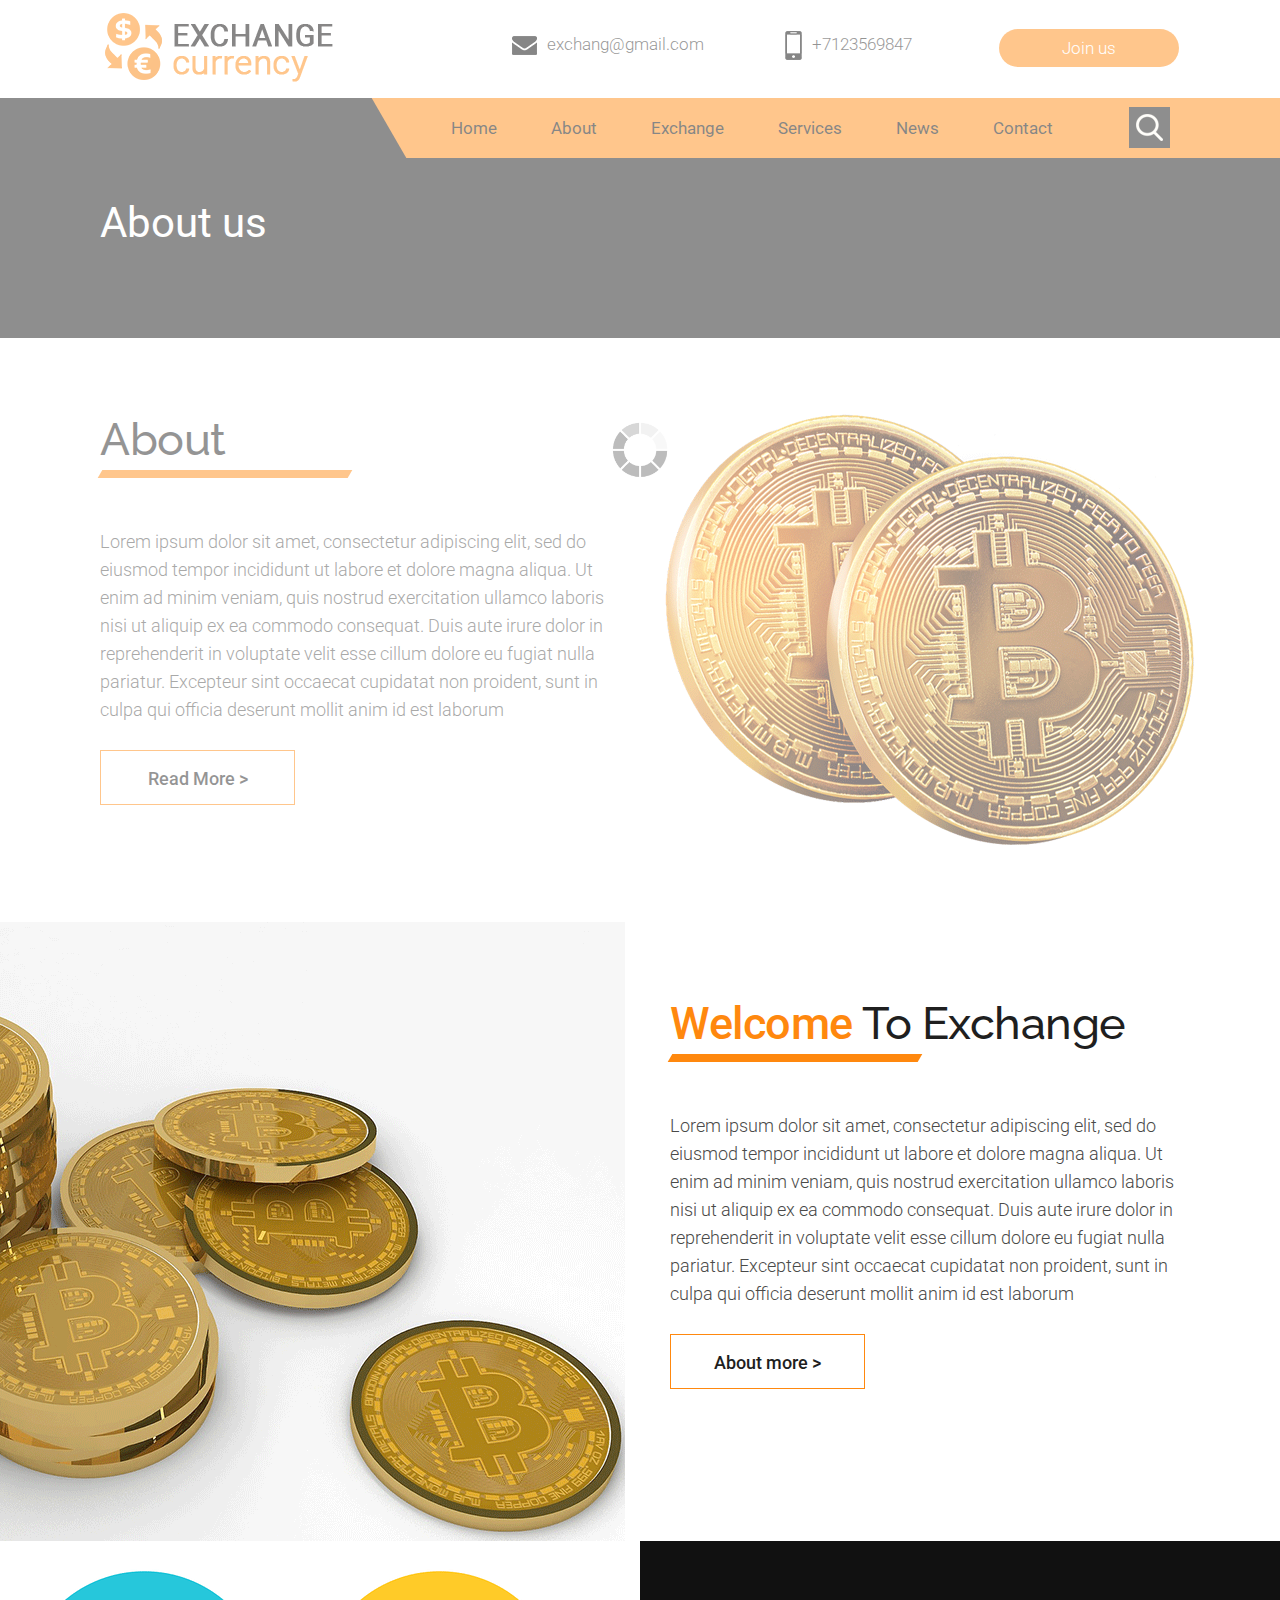
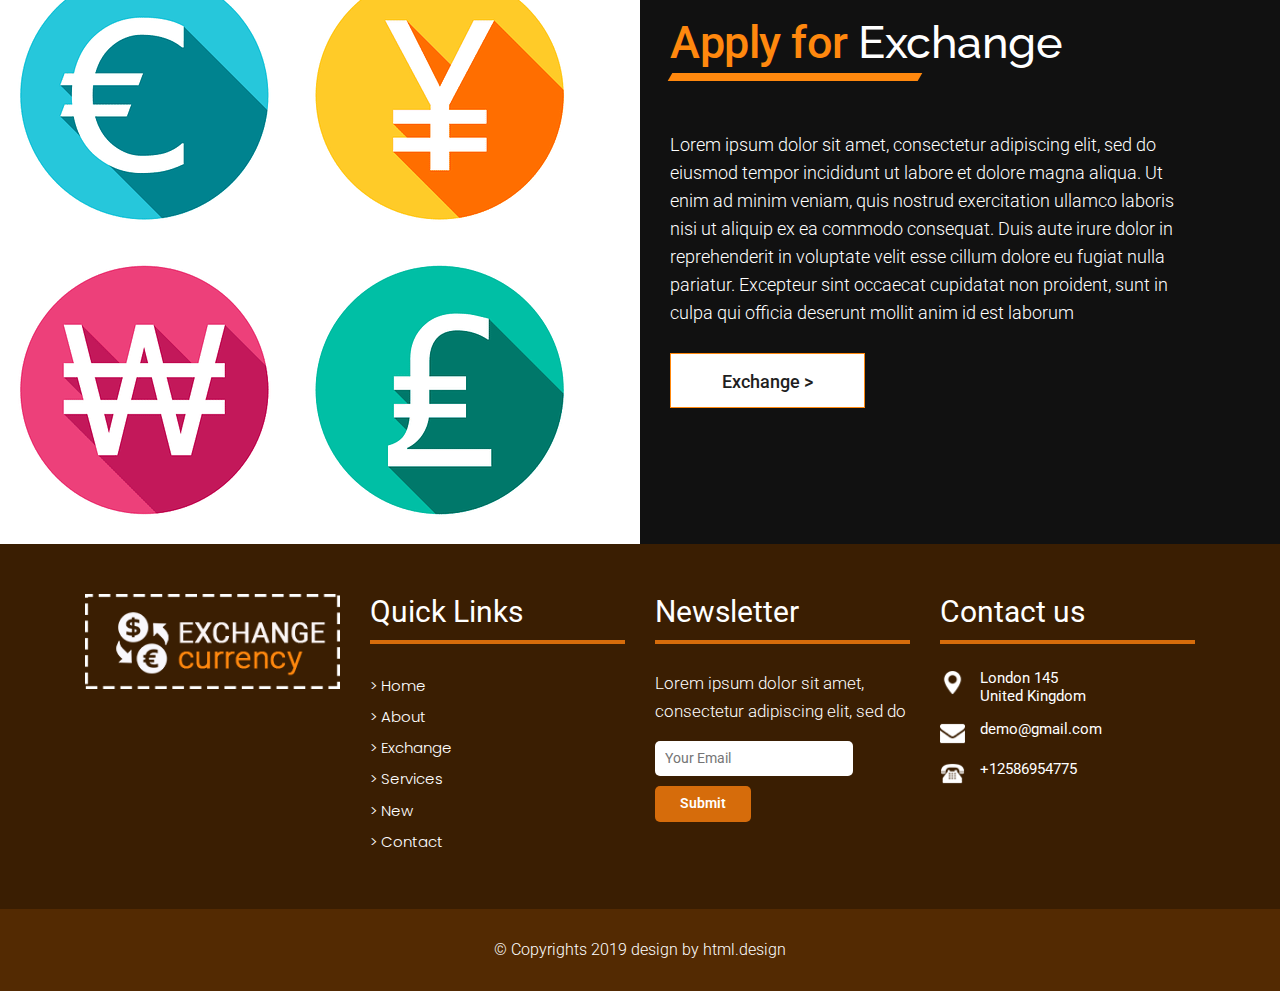
==== about.html @ 16741e68 "init" ====
<!DOCTYPE html>
<html lang="en">
<!-- Basic -->

<head>
    <meta charset="utf-8">
    <meta http-equiv="X-UA-Compatible" content="IE=edge">

    <!-- Mobile Metas -->
    <meta name="viewport" content="width=device-width, minimum-scale=1.0, maximum-scale=1.0, user-scalable=no">

    <!-- Site Metas -->
    <title>Exchange Currency - Responsive HTML5 Template</title>
    <meta name="keywords" content="">
    <meta name="description" content="">
    <meta name="author" content="">

    <!-- Site Icons -->
    <link rel="shortcut icon" href="#" type="image/x-icon" />
    <link rel="apple-touch-icon" href="#" />

    <!-- Bootstrap CSS -->
    <link rel="stylesheet" href="css/bootstrap.min.css" />
    <!-- Pogo Slider CSS -->
    <link rel="stylesheet" href="css/pogo-slider.min.css" />
    <!-- Site CSS -->
    <link rel="stylesheet" href="css/style.css" />
    <!-- Responsive CSS -->
    <link rel="stylesheet" href="css/responsive.css" />
    <!-- Custom CSS -->
    <link rel="stylesheet" href="css/custom.css" />

    <!--[if lt IE 9]>
      <script src="https://oss.maxcdn.com/libs/html5shiv/3.7.0/html5shiv.js"></script>
      <script src="https://oss.maxcdn.com/libs/respond.js/1.4.2/respond.min.js"></script>
    <![endif]-->

</head>

<body id="inner_page" data-spy="scroll" data-target="#navbar-wd" data-offset="98">

    <!-- LOADER -->
    <div id="preloader">
        <div class="loader">
            <img src="images/loader.gif" alt="#" />
        </div>
    </div>
    <!-- end loader -->
    <!-- END LOADER -->

    <!-- Start header -->
    <header class="top-header">
        <div class="header_top">
            
            <div class="container">
                <div class="row">
                    <div class="logo_section">
                        <a class="navbar-brand" href="index.html"><img src="images/logo.png" alt="image"></a>
                    </div>
                    <div class="site_information">
                        <ul>
                            <li><a href="mailto:exchang@gmail.com"><img src="images/mail_icon.png" alt="#" />exchang@gmail.com</a></li>
                            <li><a href="tel:exchang@gmail.com"><img src="images/phone_icon.png" alt="#" />+7123569847</a></li>
                            <li><a class="join_bt" href="#">Join us</a></li>
                        </ul>
                    </div>
                </div>
            </div>
        
        </div>
        <div class="header_bottom">
          <div class="container">
            <div class="col-sm-12">
                <div class="menu_orange_section" style="background: #ff880e;">
                   <nav class="navbar header-nav navbar-expand-lg"> 
                     <div class="menu_section">
                        <button class="navbar-toggler" type="button" data-toggle="collapse" data-target="#navbar-wd" aria-controls="navbar-wd" aria-expanded="false" aria-label="Toggle navigation">
                    <span></span>
                    <span></span>
                    <span></span>
                </button>
                <div class="collapse navbar-collapse justify-content-end" id="navbar-wd">
                    <ul class="navbar-nav">
                        <li><a class="nav-link" href="index.html">Home</a></li>
                        <li><a class="nav-link" href="about.html">About</a></li>
                        <li><a class="nav-link" href="exchange.html">Exchange</a></li>
                        <li><a class="nav-link" href="services.html">Services</a></li>
                        <li><a class="nav-link" href="new.html">News</a></li>
                        <li><a class="nav-link" href="contact.html">Contact</a></li>
                    </ul>
                </div>
                     </div>
                 </nav>
                 <div class="search-box">
                    <input type="text" class="search-txt" placeholder="Search">
                    <a class="search-btn">
                        <img src="images/search_icon.png" alt="#" />
                    </a>
                </div> 
                </div>
            </div>
          </div>
        </div>
        
    </header>
    <!-- End header -->

    <!-- Start Banner -->
    <div class="section inner_page_banner">
        <div class="container">
            <div class="row">
                <div class="col-md-12">
                    <div class="banner_title">
                        <h3>About us</h3>
                    </div>
                </div>
            </div>
        </div>
    </div>
    <!-- End Banner -->
    
    <!-- section -->
    <div class="section layout_padding about_bg">
        <div class="container">
            <div class="row">
                <div class="col-md-6">
                    <div class="full paddding_left_15">
                        <div class="heading_main text_align_left">
                           <h2>About</h2>    
                        </div>
                    </div>
                    <div class="full paddding_left_15">
                        <p>Lorem ipsum dolor sit amet, consectetur adipiscing elit, sed do eiusmod tempor incididunt ut labore et dolore magna aliqua. Ut enim ad minim veniam, quis nostrud exercitation ullamco laboris nisi ut aliquip ex ea commodo consequat. Duis aute irure dolor in reprehenderit in voluptate velit esse cillum dolore eu fugiat nulla pariatur. Excepteur sint occaecat cupidatat non proident, sunt in culpa qui officia deserunt mollit anim id est laborum</p>
                    </div>
                    <div class="full paddding_left_15">
                        <a class="main_bt" href="#">Read More ></a>
                    </div>
                </div>
                <div class="col-md-6">
                    <div class="full text_align_right_img">
                        <img src="images/img3.png" alt="#" />
                    </div>
                </div>
            </div>
        </div>
    </div>
    <!-- end section -->

    <!-- section -->
    <div class="section">
        <div class="container">
            <div class="row">
                <div class="col-md-6">
                    <div class="full text_align_right_img">
                        <img src="images/img1.png" alt="#" />
                    </div>
                </div>
                <div class="col-md-6 layout_padding">
                    <div class="full paddding_left_15">
                        <div class="heading_main text_align_left">
						   <h2><span class="theme_color">Welcome</span> To Exchange</h2>	
                        </div>
                    </div>
                    <div class="full paddding_left_15">
                        <p>Lorem ipsum dolor sit amet, consectetur adipiscing elit, sed do eiusmod tempor incididunt ut labore et dolore magna aliqua. Ut enim ad minim veniam, quis nostrud exercitation ullamco laboris nisi ut aliquip ex ea commodo consequat. Duis aute irure dolor in reprehenderit in voluptate velit esse cillum dolore eu fugiat nulla pariatur. Excepteur sint occaecat cupidatat non proident, sunt in culpa qui officia deserunt mollit anim id est laborum</p>
                    </div>
                    <div class="full paddding_left_15">
                        <a class="main_bt" href="#">About more ></a>
                    </div>
                </div>
            </div>
        </div>
    </div>
	<!-- end section -->
   
    <!-- section -->
    <div class="section white_fonts" style="background: #111;">
        <div class="container">
            <div class="row">
                <div class="col-md-6" style="background: #fff;">
                    <div class="full text_align_right_img">
                        <img src="images/img2.png" alt="#" />
                    </div>
                </div>
                <div class="col-md-6 layout_padding">
                    <div class="full paddding_left_15">
                        <div class="heading_main text_align_left">
                           <h2><span class="theme_color">Apply for</span> Exchange</h2>    
                        </div>
                    </div>
                    <div class="full paddding_left_15">
                        <p>Lorem ipsum dolor sit amet, consectetur adipiscing elit, sed do eiusmod tempor incididunt ut labore et dolore magna aliqua. Ut enim ad minim veniam, quis nostrud exercitation ullamco laboris nisi ut aliquip ex ea commodo consequat. Duis aute irure dolor in reprehenderit in voluptate velit esse cillum dolore eu fugiat nulla pariatur. Excepteur sint occaecat cupidatat non proident, sunt in culpa qui officia deserunt mollit anim id est laborum</p>
                    </div>
                    <div class="full paddding_left_15">
                        <a class="main_bt" href="#">Exchange ></a>
                    </div>
                </div>
            </div>
        </div>
    </div>
    <!-- end section -->
    <!-- Start Footer -->
    <footer class="footer-box">
        <div class="container">
            <div class="row">
               <div class="col-md-12 white_fonts">
                    <div class="row">
                        <div class="col-sm-6 col-md-6 col-lg-3">
                            <div class="full">
                                <img class="img-responsive" src="images/footer_logo.png" alt="#" />
                            </div>
                        </div>
                        <div class="col-sm-6 col-md-6 col-lg-3">
                            <div class="full">
                                <h3>Quick Links</h3>
                            </div>
                            <div class="full">
                                <ul class="menu_footer">
                                    <li><a href="home.html">> Home</a></li>
                                    <li><a href="about.html">> About</a></li>
                                    <li><a href="exchange.html">> Exchange</a></li>
                                    <li><a href="services.html">> Services</a></li>
                                    <li><a href="new.html">> New</a></li>
                                    <li><a href="contact.html">> Contact</a></li>
                                </ul>
                            </div>
                        </div>
                        <div class="col-sm-6 col-md-6 col-lg-3">
                            <div class="full">
                                <div class="footer_blog full white_fonts">
                             <h3>Newsletter</h3>
                             <p>Lorem ipsum dolor sit amet, consectetur adipiscing elit, sed do</p>
                             <div class="newsletter_form">
                                <form action="index.html">
                                   <input type="email" placeholder="Your Email" name="#" required="">
                                   <button>Submit</button>
                                </form>
                             </div>
                         </div>
                            </div>
                        </div>
                        <div class="col-sm-6 col-md-6 col-lg-3">
                            <div class="full">
                                <div class="footer_blog full white_fonts">
                             <h3>Contact us</h3>
                             <ul class="full">
                               <li><img src="images/i5.png"><span>London 145<br>United Kingdom</span></li>
                               <li><img src="images/i6.png"><span>demo@gmail.com</span></li>
                               <li><img src="images/i7.png"><span>+12586954775</span></li>
                             </ul>
                         </div>
                            </div>
                        </div>
					</div>
                </div>
			 </div>
        </div>
    </footer>
    <!-- End Footer -->

    <div class="footer_bottom">
        <div class="container">
            <div class="row">
                <div class="col-12">
                    <p class="crp">© Copyrights 2019 design by html.design</p>
                </div>
            </div>
        </div>
    </div>

    <a href="#" id="scroll-to-top" class="hvr-radial-out"><i class="fa fa-angle-up"></i></a>

    <!-- ALL JS FILES -->
    <script src="js/jquery.min.js"></script>
	<script src="js/popper.min.js"></script>
    <script src="js/bootstrap.min.js"></script>
    <!-- ALL PLUGINS -->
    <script src="js/jquery.magnific-popup.min.js"></script>
    <script src="js/jquery.pogo-slider.min.js"></script>
    <script src="js/slider-index.js"></script>
    <script src="js/smoothscroll.js"></script>
    <script src="js/form-validator.min.js"></script>
    <script src="js/contact-form-script.js"></script>
    <script src="js/isotope.min.js"></script>
    <script src="js/images-loded.min.js"></script>
    <script src="js/custom.js"></script>
	
</body>

</html>
---- css/pogo-slider.min.css ----
.pogoSlider-dir-btn:focus,
.pogoSlider-nav-btn:focus {
	outline: 0
}

.pogoSlider {
	width: 100%;
	height: 0;
	padding-bottom: 50% !important;
	position: relative;
	overflow: hidden
}

#column-left .pogoSlider,
#column-right .pogoSlider,
#content .pogoSlider {
	margin-bottom: 20px
}

.pogoSlider--banner .pogoSlider-slide {
	ms-filter: "progid:DXImageTransform.Microsoft.Alpha(Opacity=100)";
	filter: alpha(opacity=100);
	opacity: 1
}

.pogoSlider-slide {
	width: 100%;
	height: 100%;
	position: absolute;
	background-size: cover;
	-ms-filter: "progid:DXImageTransform.Microsoft.Alpha(Opacity=0)";
	filter: alpha(opacity=0);
	opacity: 0;
	-webkit-perspective: 1300px;
	perspective: 1300px;
	overflow: hidden
}

.pogoSlider-loading {
	position: absolute;
	top: 0;
	left: 0;
	width: 100%;
	height: 100%;
	background: #eaeaea;
	z-index: 11
}

.pogoSlider-loading-icon {
	position: absolute;
	top: 50%;
	margin-top: -18px;
	left: 50%;
	margin-left: -18px;
	width: 36px;
	height: 36px;
	background-image: url([data-uri])
}

.pogoSlider-slide-element {
	-webkit-animation-fill-mode: both;
	animation-fill-mode: both
}

.m-pogoSlider .pogoSlider-slide-element {
	position: absolute;
	margin: 0;
	box-sizing: border-box
}

.pogoSlider-progressBar {
	position: absolute;
	width: 100%;
	height: 5px;
	top: 0;
	left: 0;
	background: #fff;
	-ms-filter: "progid:DXImageTransform.Microsoft.Alpha(Opacity=20)";
	filter: alpha(opacity=20);
	background: rgba(255, 255, 255, .2);
	z-index: 6
}

.pogoSlider-progressBar-duration {
	position: absolute;
	height: 100%;
	left: 0;
	width: 0;
	background: #fff;
	-ms-filter: "progid:DXImageTransform.Microsoft.Alpha(Opacity=40)";
	filter: alpha(opacity=40);
	background: rgba(255, 255, 255, .4)
}

.pogoSlider-dir-btn {
	position: absolute;
	z-index: 10;
	background: 0 0;
	width: 20px;
	height: 20px;
	border-color: #eaeaea;
	border-color: rgba(255, 255, 255, .7);
	border-style: solid;
	-webkit-transform: rotate(45deg);
	-ms-transform: rotate(45deg);
	transform: rotate(45deg);
	cursor: pointer
}

.pogoSlider-dir-btn:hover {
	border-color: #fff
}

.pogoSlider--dirBottomLeft .pogoSlider-dir-btn--prev,
.pogoSlider--dirBottomRight .pogoSlider-dir-btn--prev,
.pogoSlider--dirCenterHorizontal .pogoSlider-dir-btn--prev,
.pogoSlider--dirTopLeft .pogoSlider-dir-btn--prev,
.pogoSlider--dirTopRight .pogoSlider-dir-btn--prev {
	border-width: 0 0 3px 3px
}

.pogoSlider--dirBottomLeft .pogoSlider-dir-btn--next,
.pogoSlider--dirBottomRight .pogoSlider-dir-btn--next,
.pogoSlider--dirCenterHorizontal .pogoSlider-dir-btn--next,
.pogoSlider--dirTopLeft .pogoSlider-dir-btn--next,
.pogoSlider--dirTopRight .pogoSlider-dir-btn--next {
	border-width: 3px 3px 0 0
}

.pogoSlider--dirCenterVertical .pogoSlider-dir-btn--next {
	border-width: 3px 0 0 3px
}

.pogoSlider--dirCenterVertical .pogoSlider-dir-btn--prev {
	border-width: 0 3px 3px 0
}

.pogoSlider--dirCenterVertical .pogoSlider-dir-btn--next,
.pogoSlider--dirTopLeft .pogoSlider-dir-btn,
.pogoSlider--dirTopRight .pogoSlider-dir-btn {
	top: 14px
}

.pogoSlider--dirBottomLeft .pogoSlider-dir-btn--prev,
.pogoSlider--dirCenterHorizontal .pogoSlider-dir-btn--prev,
.pogoSlider--dirTopLeft .pogoSlider-dir-btn--prev {
	left: 14px
}

.pogoSlider--dirBottomLeft .pogoSlider-dir-btn--next,
.pogoSlider--dirTopLeft .pogoSlider-dir-btn--next {
	left: 50px
}

.pogoSlider--dirBottomRight .pogoSlider-dir-btn--prev,
.pogoSlider--dirTopRight .pogoSlider-dir-btn--prev {
	right: 50px
}

.pogoSlider--dirBottomRight .pogoSlider-dir-btn--next,
.pogoSlider--dirCenterHorizontal .pogoSlider-dir-btn--next,
.pogoSlider--dirTopRight .pogoSlider-dir-btn--next {
	right: 14px
}

.pogoSlider--dirBottomLeft .pogoSlider-dir-btn,
.pogoSlider--dirBottomRight .pogoSlider-dir-btn,
.pogoSlider--dirCenterVertical .pogoSlider-dir-btn--prev {
	bottom: 14px
}

.pogoSlider--dirCenterVertical .pogoSlider-dir-btn {
	left: 50%;
	margin-left: -10px
}

.pogoSlider--dirCenterHorizontal .pogoSlider-dir-btn {
	top: 50%;
	margin-top: -10px
}

.pogoSlider-nav {
	position: absolute;
	padding: 0;
	margin: 0;
	z-index: 10
}

.pogoSlider--navBottom .pogoSlider-nav,
.pogoSlider--navTop .pogoSlider-nav {
	left: 50%;
	-webkit-transform: translateX(-50%);
	-ms-transform: translateX(-50%);
	transform: translateX(-50%)
}

.pogoSlider--navTop .pogoSlider-nav {
	top: 10px
}

.pogoSlider--navBottom .pogoSlider-nav {
	bottom: 10px
}

.pogoSlider--navBottom .pogoSlider-nav li,
.pogoSlider--navTop .pogoSlider-nav li {
	display: inline;
	margin: 0 6px
}

.pogoSlider--navLeft .pogoSlider-nav,
.pogoSlider--navRight .pogoSlider-nav {
	top: 50%;
	-webkit-transform: translateY(-50%);
	-ms-transform: translateY(-50%);
	transform: translateY(-50%)
}

.pogoSlider--navLeft .pogoSlider-nav {
	left: 10px
}

.pogoSlider--navRight .pogoSlider-nav {
	right: 10px
}

.pogoSlider--navLeft .pogoSlider-nav li,
.pogoSlider--navRight .pogoSlider-nav li {
	display: block;
	margin: 6px 0
}

.pogoSlider-nav-btn {
	background: #ccc;
	background: rgba(255, 255, 255, .5);
	border: none;
	border-radius: 10px;
	width: 40px;
	height: 10px;
	box-shadow: 0 1px 1px rgba(0, 0, 0, .1);
	cursor: pointer
}

.pogoSlider-nav-btn--selected {
	background: #fff;
	box-shadow: 0 1px 1px rgba(0, 0, 0, .3)
}

.pogoSlider-slide-slice {
	overflow: hidden;
	position: absolute;
	background-size: cover
}

.pogoSlider-slide-slice-inner {
	position: absolute;
	overflow: hidden
}

.pogoSlider-animation-slideDownIn {
	-webkit-animation-name: slideDownIn;
	animation-name: slideDownIn
}

@-webkit-keyframes slideDownIn {
	0% {
		-webkit-transform: translateY(-50px);
		transform: translateY(-50px);
		opacity: 0
	}
	100% {
		-webkit-transform: translateY(0);
		transform: translateY(0);
		opacity: 1
	}
}

@keyframes slideDownIn {
	0% {
		-webkit-transform: translateY(-50px);
		transform: translateY(-50px);
		opacity: 0
	}
	100% {
		-webkit-transform: translateY(0);
		transform: translateY(0);
		opacity: 1
	}
}

.pogoSlider-animation-slideDownOut {
	-webkit-animation-name: slideDownOut;
	animation-name: slideDownOut
}

@-webkit-keyframes slideDownOut {
	0% {
		-webkit-transform: translateY(0);
		transform: translateY(0);
		opacity: 1
	}
	100% {
		-webkit-transform: translateY(50px);
		transform: translateY(50px);
		opacity: 0
	}
}

@keyframes slideDownOut {
	0% {
		-webkit-transform: translateY(0);
		transform: translateY(0);
		opacity: 1
	}
	100% {
		-webkit-transform: translateY(50px);
		transform: translateY(50px);
		opacity: 0
	}
}

.pogoSlider-animation-slideUpIn {
	-webkit-animation-name: slideUpIn;
	animation-name: slideUpIn
}

@-webkit-keyframes slideUpIn {
	0% {
		-webkit-transform: translateY(50px);
		transform: translateY(50px);
		opacity: 0
	}
	100% {
		-webkit-transform: translateY(0);
		transform: translateY(0);
		opacity: 1
	}
}

@keyframes slideUpIn {
	0% {
		-webkit-transform: translateY(50px);
		transform: translateY(50px);
		opacity: 0
	}
	100% {
		-webkit-transform: translateY(0);
		transform: translateY(0);
		opacity: 1
	}
}

.pogoSlider-animation-slideUpOut {
	-webkit-animation-name: slideUpOut;
	animation-name: slideUpOut
}

@-webkit-keyframes slideUpOut {
	0% {
		-webkit-transform: translateY(0);
		transform: translateY(0);
		opacity: 1
	}
	100% {
		-webkit-transform: translateY(50px);
		transform: translateY(50px);
		opacity: 0
	}
}

@keyframes slideUpOut {
	0% {
		-webkit-transform: translateY(0);
		transform: translateY(0);
		opacity: 1
	}
	100% {
		-webkit-transform: translateY(50px);
		transform: translateY(50px);
		opacity: 0
	}
}

.pogoSlider-animation-slideRightIn {
	-webkit-animation-name: slideRightIn;
	animation-name: slideRightIn
}

.pogoSlider-animation-slideRightOut {
	-webkit-animation-name: slideRightOut;
	animation-name: slideRightOut
}

@-webkit-keyframes slideRightIn {
	0% {
		-webkit-transform: translateX(-50px);
		transform: translateX(-50px);
		opacity: 0
	}
	100% {
		-webkit-transform: translateX(0);
		transform: translateX(0);
		opacity: 1
	}
}

@keyframes slideRightIn {
	0% {
		-webkit-transform: translateX(-50px);
		transform: translateX(-50px);
		opacity: 0
	}
	100% {
		-webkit-transform: translateX(0);
		transform: translateX(0);
		opacity: 1
	}
}

@-webkit-keyframes slideRightOut {
	0% {
		-webkit-transform: translateX(0);
		transform: translateX(0);
		opacity: 1
	}
	100% {
		-webkit-transform: translateX(50px);
		transform: translateX(50px);
		opacity: 0
	}
}

@keyframes slideRightOut {
	0% {
		-webkit-transform: translateX(0);
		transform: translateX(0);
		opacity: 1
	}
	100% {
		-webkit-transform: translateX(50px);
		transform: translateX(50px);
		opacity: 0
	}
}

.pogoSlider-animation-slideLeftIn {
	-webkit-animation-name: slideLeftIn;
	animation-name: slideLeftIn
}

.pogoSlider-animation-slideLeftOut {
	-webkit-animation-name: slideLeftOut;
	animation-name: slideLeftOut
}

@-webkit-keyframes slideLeftIn {
	0% {
		-webkit-transform: translateX(50px);
		transform: translateX(50px);
		opacity: 0
	}
	100% {
		-webkit-transform: translateX(0);
		transform: translateX(0);
		opacity: 1
	}
}

@keyframes slideLeftIn {
	0% {
		-webkit-transform: translateX(50px);
		transform: translateX(50px);
		opacity: 0
	}
	100% {
		-webkit-transform: translateX(0);
		transform: translateX(0);
		opacity: 1
	}
}

@-webkit-keyframes slideLeftOut {
	0% {
		-webkit-transform: translateX(0);
		transform: translateX(0);
		opacity: 1
	}
	100% {
		-webkit-transform: translateX(-50px);
		transform: translateX(-50px);
		opacity: 0
	}
}

@keyframes slideLeftOut {
	0% {
		-webkit-transform: translateX(0);
		transform: translateX(0);
		opacity: 1
	}
	100% {
		-webkit-transform: translateX(-50px);
		transform: translateX(-50px);
		opacity: 0
	}
}

.pogoSlider-animation-expandIn {
	-webkit-animation-name: expandIn;
	animation-name: expandIn
}

.pogoSlider-animation-expandOut {
	-webkit-animation-name: expandOut;
	animation-name: expandOut
}

@-webkit-keyframes expandIn {
	0% {
		-webkit-transform: scale(.7);
		transform: scale(.7);
		opacity: 0
	}
	100% {
		-webkit-transform: scale(1);
		transform: scale(1);
		opacity: 1
	}
}

@keyframes expandIn {
	0% {
		-webkit-transform: scale(.7);
		transform: scale(.7);
		opacity: 0
	}
	100% {
		-webkit-transform: scale(1);
		transform: scale(1);
		opacity: 1
	}
}

@-webkit-keyframes expandOut {
	0% {
		-webkit-transform: scale(1);
		transform: scale(1);
		opacity: 1
	}
	100% {
		-webkit-transform: scale(1.5);
		transform: scale(1.5);
		opacity: 0
	}
}

@keyframes expandOut {
	0% {
		-webkit-transform: scale(1);
		transform: scale(1);
		opacity: 1
	}
	100% {
		-webkit-transform: scale(1.5);
		transform: scale(1.5);
		opacity: 0
	}
}

.pogoSlider-animation-contractIn {
	-webkit-animation-name: contractIn;
	animation-name: contractIn
}

.pogoSlider-animation-contractOut {
	-webkit-animation-name: contractOut;
	animation-name: contractOut
}

@-webkit-keyframes contractIn {
	0% {
		-webkit-transform: scale(2);
		transform: scale(2);
		opacity: 0
	}
	100% {
		-webkit-transform: scale(1);
		transform: scale(1);
		opacity: 1
	}
}

@keyframes contractIn {
	0% {
		-webkit-transform: scale(2);
		transform: scale(2);
		opacity: 0
	}
	100% {
		-webkit-transform: scale(1);
		transform: scale(1);
		opacity: 1
	}
}

@-webkit-keyframes contractOut {
	0% {
		-webkit-transform: scale(1);
		transform: scale(1);
		opacity: 1
	}
	100% {
		-webkit-transform: scale(.5);
		transform: scale(.5);
		opacity: 0
	}
}

@keyframes contractOut {
	0% {
		-webkit-transform: scale(1);
		transform: scale(1);
		opacity: 1
	}
	100% {
		-webkit-transform: scale(.5);
		transform: scale(.5);
		opacity: 0
	}
}

.pogoSlider-animation-spinIn {
	-webkit-animation-name: spinIn;
	animation-name: spinIn
}

.pogoSlider-animation-spinOut {
	-webkit-animation-name: spinOut;
	animation-name: spinOut
}

@-webkit-keyframes spinIn {
	0% {
		-webkit-backface-visibility: hidden;
		backface-visibility: hidden;
		-webkit-transform: scale(0)rotate(720deg);
		transform: scale(0)rotate(720deg)
	}
	100% {
		-webkit-backface-visibility: hidden;
		backface-visibility: hidden;
		-webkit-transform: scale(1)rotate(0);
		transform: scale(1)rotate(0)
	}
}

@keyframes spinIn {
	0% {
		-webkit-backface-visibility: hidden;
		backface-visibility: hidden;
		-webkit-transform: scale(0)rotate(720deg);
		transform: scale(0)rotate(720deg)
	}
	100% {
		-webkit-backface-visibility: hidden;
		backface-visibility: hidden;
		-webkit-transform: scale(1)rotate(0);
		transform: scale(1)rotate(0)
	}
}

@-webkit-keyframes spinOut {
	0% {
		-webkit-backface-visibility: hidden;
		backface-visibility: hidden;
		-webkit-transform: scale(1)rotate(0);
		transform: scale(1)rotate(0)
	}
	100% {
		-webkit-backface-visibility: hidden;
		backface-visibility: hidden;
		-webkit-transform: scale(0)rotate(720deg);
		transform: scale(0)rotate(720deg)
	}
}

@keyframes spinOut {
	0% {
		-webkit-backface-visibility: hidden;
		backface-visibility: hidden;
		-webkit-transform: scale(1)rotate(0);
		transform: scale(1)rotate(0)
	}
	100% {
		-webkit-backface-visibility: hidden;
		backface-visibility: hidden;
		-webkit-transform: scale(0)rotate(720deg);
		transform: scale(0)rotate(720deg)
	}
}

.pogoSlider-animation-sideFallIn {
	-webkit-transform-style: preserve-3d;
	transform-style: preserve-3d;
	-webkit-animation-name: sideFallIn;
	animation-name: sideFallIn
}

.pogoSlider-animation-sideFallOut {
	-webkit-transform-style: preserve-3d;
	transform-style: preserve-3d;
	-webkit-animation-name: sideFallOut;
	animation-name: sideFallOut
}

@-webkit-keyframes sideFallIn {
	0% {
		-webkit-transform: translate(30%)translateZ(600px)rotate(10deg);
		transform: translate(30%)translateZ(600px)rotate(10deg);
		opacity: 0
	}
	100% {
		-webkit-transform: translate(0)translateZ(0)rotate(0);
		transform: translate(0)translateZ(0)rotate(0);
		opacity: 1
	}
}

@keyframes sideFallIn {
	0% {
		-webkit-transform: translate(30%)translateZ(600px)rotate(10deg);
		transform: translate(30%)translateZ(600px)rotate(10deg);
		opacity: 0
	}
	100% {
		-webkit-transform: translate(0)translateZ(0)rotate(0);
		transform: translate(0)translateZ(0)rotate(0);
		opacity: 1
	}
}

@-webkit-keyframes sideFallOut {
	0% {
		-webkit-transform: translate(0)translateZ(0)rotate(0);
		transform: translate(0)translateZ(0)rotate(0);
		opacity: 1
	}
	100% {
		-webkit-transform: translate(30%)translateZ(600px)rotate(10deg);
		transform: translate(30%)translateZ(600px)rotate(10deg);
		opacity: 0
	}
}

@keyframes sideFallOut {
	0% {
		-webkit-transform: translate(0)translateZ(0)rotate(0);
		transform: translate(0)translateZ(0)rotate(0);
		opacity: 1
	}
	100% {
		-webkit-transform: translate(30%)translateZ(600px)rotate(10deg);
		transform: translate(30%)translateZ(600px)rotate(10deg);
		opacity: 0
	}
}

.pogoSlider-animation-horizontal3DFlipIn {
	-webkit-transform-style: preserve-3d;
	transform-style: preserve-3d;
	-webkit-animation-name: horizontal3DFlipIn;
	animation-name: horizontal3DFlipIn
}

.pogoSlider-animation-horizontal3DFlipOut {
	-webkit-transform-style: preserve-3d;
	transform-style: preserve-3d;
	-webkit-animation-name: horizontal3DFlipOut;
	animation-name: horizontal3DFlipOut
}

@-webkit-keyframes horizontal3DFlipIn {
	0% {
		-webkit-transform: rotateY(-70deg);
		transform: rotateY(-70deg);
		opacity: 0
	}
	100% {
		-webkit-transform: rotateY(0);
		transform: rotateY(0);
		opacity: 1
	}
}

@keyframes horizontal3DFlipIn {
	0% {
		-webkit-transform: rotateY(-70deg);
		transform: rotateY(-70deg);
		opacity: 0
	}
	100% {
		-webkit-transform: rotateY(0);
		transform: rotateY(0);
		opacity: 1
	}
}

@-webkit-keyframes horizontal3DFlipOut {
	0% {
		-webkit-transform: rotateY(0);
		transform: rotateY(0);
		opacity: 1
	}
	100% {
		-webkit-transform: rotateY(-70deg);
		transform: rotateY(-70deg);
		opacity: 0
	}
}

@keyframes horizontal3DFlipOut {
	0% {
		-webkit-transform: rotateY(0);
		transform: rotateY(0);
		opacity: 1
	}
	100% {
		-webkit-transform: rotateY(-70deg);
		transform: rotateY(-70deg);
		opacity: 0
	}
}

.pogoSlider-animation-vertical3DFlipIn {
	-webkit-transform-style: preserve-3d;
	transform-style: preserve-3d;
	-webkit-animation-name: vertical3DFlipIn;
	animation-name: vertical3DFlipIn
}

.pogoSlider-animation-vertical3DFlipOut {
	-webkit-transform-style: preserve-3d;
	transform-style: preserve-3d;
	-webkit-animation-name: vertical3DFlipOut;
	animation-name: vertical3DFlipOut
}

@-webkit-keyframes vertical3DFlipIn {
	0% {
		-webkit-transform: rotateX(-70deg);
		transform: rotateX(-70deg);
		opacity: 0
	}
	100% {
		-webkit-transform: rotateX(0);
		transform: rotateX(0);
		opacity: 1
	}
}

@keyframes vertical3DFlipIn {
	0% {
		-webkit-transform: rotateX(-70deg);
		transform: rotateX(-70deg);
		opacity: 0
	}
	100% {
		-webkit-transform: rotateX(0);
		transform: rotateX(0);
		opacity: 1
	}
}

@-webkit-keyframes vertical3DFlipOut {
	0% {
		-webkit-transform: rotateX(0);
		transform: rotateX(0);
		opacity: 1
	}
	100% {
		-webkit-transform: rotateX(-70deg);
		transform: rotateX(-70deg);
		opacity: 0
	}
}

@keyframes vertical3DFlipOut {
	0% {
		-webkit-transform: rotateX(0);
		transform: rotateX(0);
		opacity: 1
	}
	100% {
		-webkit-transform: rotateX(-70deg);
		transform: rotateX(-70deg);
		opacity: 0
	}
}

.pogoSlider-animation-3DPivotIn {
	-webkit-transform-style: preserve-3d;
	transform-style: preserve-3d;
	-webkit-animation-name: pivotIn;
	animation-name: pivotIn
}

.pogoSlider-animation-3DPivotOut {
	-webkit-transform-style: preserve-3d;
	transform-style: preserve-3d;
	-webkit-animation-name: pivotOut;
	animation-name: pivotOut
}

@-webkit-keyframes pivotIn {
	0% {
		-webkit-transform: rotateX(-60deg);
		transform: rotateX(-60deg);
		-webkit-transform-origin: 50% 0;
		transform-origin: 50% 0;
		opacity: 0
	}
	100% {
		-webkit-transform: rotateX(0);
		transform: rotateX(0);
		-webkit-transform-origin: 0 0;
		transform-origin: 0 0;
		opacity: 1
	}
}

@keyframes pivotIn {
	0% {
		-webkit-transform: rotateX(-60deg);
		transform: rotateX(-60deg);
		-webkit-transform-origin: 50% 0;
		transform-origin: 50% 0;
		opacity: 0
	}
	100% {
		-webkit-transform: rotateX(0);
		transform: rotateX(0);
		-webkit-transform-origin: 0 0;
		transform-origin: 0 0;
		opacity: 1
	}
}

@-webkit-keyframes pivotOut {
	0% {
		-webkit-transform: rotateX(0);
		transform: rotateX(0);
		-webkit-transform-origin: 0 0;
		transform-origin: 0 0;
		opacity: 1
	}
	100% {
		-webkit-transform: rotateX(-60deg);
		transform: rotateX(-60deg);
		-webkit-transform-origin: 50% 0;
		transform-origin: 50% 0;
		opacity: 0
	}
}

@keyframes pivotOut {
	0% {
		-webkit-transform: rotateX(0);
		transform: rotateX(0);
		-webkit-transform-origin: 0 0;
		transform-origin: 0 0;
		opacity: 1
	}
	100% {
		-webkit-transform: rotateX(-60deg);
		transform: rotateX(-60deg);
		-webkit-transform-origin: 50% 0;
		transform-origin: 50% 0;
		opacity: 0
	}
}

.pogoSlider-animation-rollLeftIn {
	-webkit-animation-name: rollLeftIn;
	animation-name: rollLeftIn
}

.pogoSlider-animation-rollLeftOut {
	-webkit-animation-name: rollLeftOut;
	animation-name: rollLeftOut
}

@-webkit-keyframes rollLeftIn {
	0% {
		opacity: 0;
		-webkit-transform: translateX(100%)rotate(120deg);
		transform: translateX(100%)rotate(120deg)
	}
	100% {
		opacity: 1;
		-webkit-transform: translateX(0)rotate(0);
		transform: translateX(0)rotate(0)
	}
}

@keyframes rollLeftIn {
	0% {
		opacity: 0;
		-webkit-transform: translateX(100%)rotate(120deg);
		transform: translateX(100%)rotate(120deg)
	}
	100% {
		opacity: 1;
		-webkit-transform: translateX(0)rotate(0);
		transform: translateX(0)rotate(0)
	}
}

@-webkit-keyframes rollLeftOut {
	0% {
		opacity: 1;
		-webkit-transform: translateX(0)rotate(0);
		transform: translateX(0)rotate(0)
	}
	100% {
		opacity: 0;
		-webkit-transform: translateX(-100%)rotate(-120deg);
		transform: translateX(-100%)rotate(-120deg)
	}
}

@keyframes rollLeftOut {
	0% {
		opacity: 1;
		-webkit-transform: translateX(0)rotate(0);
		transform: translateX(0)rotate(0)
	}
	100% {
		opacity: 0;
		-webkit-transform: translateX(-100%)rotate(-120deg);
		transform: translateX(-100%)rotate(-120deg)
	}
}

.pogoSlider-animation-rollRightIn {
	-webkit-animation-name: rollRightIn;
	animation-name: rollRightIn
}

.pogoSlider-animation-rollRightOut {
	-webkit-animation-name: rollRightOut;
	animation-name: rollRightOut
}

@-webkit-keyframes rollRightIn {
	0% {
		opacity: 0;
		-webkit-transform: translateX(-100%)rotate(-120deg);
		transform: translateX(-100%)rotate(-120deg)
	}
	100% {
		opacity: 1;
		-webkit-transform: translateX(0)rotate(0);
		transform: translateX(0)rotate(0)
	}
}

@keyframes rollRightIn {
	0% {
		opacity: 0;
		-webkit-transform: translateX(-100%)rotate(-120deg);
		transform: translateX(-100%)rotate(-120deg)
	}
	100% {
		opacity: 1;
		-webkit-transform: translateX(0)rotate(0);
		transform: translateX(0)rotate(0)
	}
}

@-webkit-keyframes rollRightOut {
	0% {
		opacity: 1;
		-webkit-transform: translateX(0)rotate(0);
		transform: translateX(0)rotate(0)
	}
	100% {
		opacity: 0;
		-webkit-transform: translateX(100%)rotate(120deg);
		transform: translateX(100%)rotate(120deg)
	}
}

@keyframes rollRightOut {
	0% {
		opacity: 1;
		-webkit-transform: translateX(0)rotate(0);
		transform: translateX(0)rotate(0)
	}
	100% {
		opacity: 0;
		-webkit-transform: translateX(100%)rotate(120deg);
		transform: translateX(100%)rotate(120deg)
	}
}

.pogoSlider-animation-glideLeftIn {
	-webkit-animation-name: glideLeftIn;
	animation-name: glideLeftIn;
	-webkit-animation-timing-function: ease-out;
	animation-timing-function: ease-out
}

.pogoSlider-animation-glideLeftOut {
	-webkit-animation-name: glideLeftOut;
	animation-name: glideLeftOut;
	-webkit-animation-timing-function: ease-in;
	animation-timing-function: ease-in
}

@-webkit-keyframes glideLeftIn {
	0% {
		-webkit-transform: translateX(100%)skewX(-30deg);
		transform: translateX(100%)skewX(-30deg);
		opacity: 0
	}
	60% {
		-webkit-transform: translateX(-20%)skewX(30deg);
		transform: translateX(-20%)skewX(30deg);
		opacity: 1
	}
	80% {
		-webkit-transform: translateX(0)skewX(-15deg);
		transform: translateX(0)skewX(-15deg);
		opacity: 1
	}
	100% {
		-webkit-transform: translateX(0)skewX(0);
		transform: translateX(0)skewX(0);
		opacity: 1
	}
}

@keyframes glideLeftIn {
	0% {
		-webkit-transform: translateX(100%)skewX(-30deg);
		transform: translateX(100%)skewX(-30deg);
		opacity: 0
	}
	60% {
		-webkit-transform: translateX(-20%)skewX(30deg);
		transform: translateX(-20%)skewX(30deg);
		opacity: 1
	}
	80% {
		-webkit-transform: translateX(0)skewX(-15deg);
		transform: translateX(0)skewX(-15deg);
		opacity: 1
	}
	100% {
		-webkit-transform: translateX(0)skewX(0);
		transform: translateX(0)skewX(0);
		opacity: 1
	}
}

@-webkit-keyframes glideLeftOut {
	0% {
		-webkit-transform: translateX(0)skewX(0);
		transform: translateX(0)skewX(0);
		opacity: 1
	}
	100% {
		-webkit-transform: translateX(-100%)skewX(30deg);
		transform: translateX(-100%)skewX(30deg);
		opacity: 0
	}
}

@keyframes glideLeftOut {
	0% {
		-webkit-transform: translateX(0)skewX(0);
		transform: translateX(0)skewX(0);
		opacity: 1
	}
	100% {
		-webkit-transform: translateX(-100%)skewX(30deg);
		transform: translateX(-100%)skewX(30deg);
		opacity: 0
	}
}

.pogoSlider-animation-glideRightIn {
	-webkit-animation-name: glideRightIn;
	animation-name: glideRightIn;
	-webkit-animation-timing-function: ease-out;
	animation-timing-function: ease-out
}

.pogoSlider-animation-glideRightOut {
	-webkit-animation-name: glideRightOut;
	animation-name: glideRightOut;
	-webkit-animation-timing-function: ease-in;
	animation-timing-function: ease-in
}

@-webkit-keyframes glideRightIn {
	0% {
		-webkit-transform: translateX(-100%)skewX(30deg);
		transform: translateX(-100%)skewX(30deg);
		opacity: 0
	}
	60% {
		-webkit-transform: translateX(20%)skewX(-30deg);
		transform: translateX(20%)skewX(-30deg);
		opacity: 1
	}
	80% {
		-webkit-transform: translateX(0)skewX(15deg);
		transform: translateX(0)skewX(15deg);
		opacity: 1
	}
	100% {
		-webkit-transform: translateX(0)skewX(0);
		transform: translateX(0)skewX(0);
		opacity: 1
	}
}

@keyframes glideRightIn {
	0% {
		-webkit-transform: translateX(-100%)skewX(30deg);
		transform: translateX(-100%)skewX(30deg);
		opacity: 0
	}
	60% {
		-webkit-transform: translateX(20%)skewX(-30deg);
		transform: translateX(20%)skewX(-30deg);
		opacity: 1
	}
	80% {
		-webkit-transform: translateX(0)skewX(15deg);
		transform: translateX(0)skewX(15deg);
		opacity: 1
	}
	100% {
		-webkit-transform: translateX(0)skewX(0);
		transform: translateX(0)skewX(0);
		opacity: 1
	}
}

@-webkit-keyframes glideRightOut {
	0% {
		-webkit-transform: translateX(0)skewX(0);
		transform: translateX(0)skewX(0);
		opacity: 1
	}
	100% {
		-webkit-transform: translateX(100%)skewX(-30deg);
		transform: translateX(100%)skewX(-30deg);
		opacity: 0
	}
}

@keyframes glideRightOut {
	0% {
		-webkit-transform: translateX(0)skewX(0);
		transform: translateX(0)skewX(0);
		opacity: 1
	}
	100% {
		-webkit-transform: translateX(100%)skewX(-30deg);
		transform: translateX(100%)skewX(-30deg);
		opacity: 0
	}
}

.pogoSlider-animation-flipXIn {
	-webkit-backface-visibility: visible!important;
	backface-visibility: visible!important;
	-webkit-animation-name: flipXIn;
	animation-name: flipXIn
}

.pogoSlider-animation-flipXOut {
	-webkit-animation-name: flipXOut;
	animation-name: flipXOut;
	-webkit-backface-visibility: visible!important;
	backface-visibility: visible!important
}

@-webkit-keyframes flipXIn {
	0% {
		-webkit-transform: perspective(400px)rotateX(90deg);
		transform: perspective(400px)rotateX(90deg);
		opacity: 0
	}
	40% {
		-webkit-transform: perspective(400px)rotateX(-10deg);
		transform: perspective(400px)rotateX(-10deg)
	}
	70% {
		-webkit-transform: perspective(400px)rotateX(10deg);
		transform: perspective(400px)rotateX(10deg)
	}
	100% {
		-webkit-transform: perspective(400px)rotateX(0);
		transform: perspective(400px)rotateX(0);
		opacity: 1
	}
}

@keyframes flipXIn {
	0% {
		-webkit-transform: perspective(400px)rotateX(90deg);
		transform: perspective(400px)rotateX(90deg);
		opacity: 0
	}
	40% {
		-webkit-transform: perspective(400px)rotateX(-10deg);
		transform: perspective(400px)rotateX(-10deg)
	}
	70% {
		-webkit-transform: perspective(400px)rotateX(10deg);
		transform: perspective(400px)rotateX(10deg)
	}
	100% {
		-webkit-transform: perspective(400px)rotateX(0);
		transform: perspective(400px)rotateX(0);
		opacity: 1
	}
}

@-webkit-keyframes flipXOut {
	0% {
		-webkit-transform: perspective(400px)rotateX(0);
		transform: perspective(400px)rotateX(0);
		opacity: 1
	}
	100% {
		-webkit-transform: perspective(400px)rotateX(90deg);
		transform: perspective(400px)rotateX(90deg);
		opacity: 0
	}
}

@keyframes flipXOut {
	0% {
		-webkit-transform: perspective(400px)rotateX(0);
		transform: perspective(400px)rotateX(0);
		opacity: 1
	}
	100% {
		-webkit-transform: perspective(400px)rotateX(90deg);
		transform: perspective(400px)rotateX(90deg);
		opacity: 0
	}
}

.pogoSlider-animation-flipYIn {
	-webkit-backface-visibility: visible!important;
	backface-visibility: visible!important;
	-webkit-animation-name: flipYIn;
	animation-name: flipYIn
}

.pogoSlider-animation-flipYOut {
	-webkit-backface-visibility: visible!important;
	backface-visibility: visible!important;
	-webkit-animation-name: flipYOut;
	animation-name: flipYOut
}

@-webkit-keyframes flipYIn {
	0% {
		-webkit-transform: perspective(400px)rotateY(90deg);
		transform: perspective(400px)rotateY(90deg);
		opacity: 0
	}
	40% {
		-webkit-transform: perspective(400px)rotateY(-10deg);
		transform: perspective(400px)rotateY(-10deg)
	}
	70% {
		-webkit-transform: perspective(400px)rotateY(10deg);
		transform: perspective(400px)rotateY(10deg)
	}
	100% {
		-webkit-transform: perspective(400px)rotateY(0);
		transform: perspective(400px)rotateY(0);
		opacity: 1
	}
}

@keyframes flipYIn {
	0% {
		-webkit-transform: perspective(400px)rotateY(90deg);
		transform: perspective(400px)rotateY(90deg);
		opacity: 0
	}
	40% {
		-webkit-transform: perspective(400px)rotateY(-10deg);
		transform: perspective(400px)rotateY(-10deg)
	}
	70% {
		-webkit-transform: perspective(400px)rotateY(10deg);
		transform: perspective(400px)rotateY(10deg)
	}
	100% {
		-webkit-transform: perspective(400px)rotateY(0);
		transform: perspective(400px)rotateY(0);
		opacity: 1
	}
}

@-webkit-keyframes flipYOut {
	0% {
		-webkit-transform: perspective(400px)rotateY(0);
		transform: perspective(400px)rotateY(0);
		opacity: 1
	}
	100% {
		-webkit-transform: perspective(400px)rotateY(90deg);
		transform: perspective(400px)rotateY(90deg);
		opacity: 0
	}
}

@keyframes flipYOut {
	0% {
		-webkit-transform: perspective(400px)rotateY(0);
		transform: perspective(400px)rotateY(0);
		opacity: 1
	}
	100% {
		-webkit-transform: perspective(400px)rotateY(90deg);
		transform: perspective(400px)rotateY(90deg);
		opacity: 0
	}
}

.pogoSlider-animation-foldInLeft {
	-webkit-animation-name: foldInLeft;
	animation-name: foldInLeft;
	-webkit-animation-fill-mode: forwards;
	animation-fill-mode: forwards;
	-webkit-backface-visibility: hidden;
	backface-visibility: hidden;
	-webkit-transform-origin: 0 0 0;
	-ms-transform-origin: 0 0 0;
	transform-origin: 0 0 0;
	-webkit-transform-style: preserve-3d;
	transform-style: preserve-3d
}

@-webkit-keyframes foldInLeft {
	0% {
		-webkit-transform: rotateY(0);
		transform: rotateY(0)
	}
	100% {
		-webkit-transform: rotateY(-180deg);
		transform: rotateY(-180deg)
	}
}

@keyframes foldInLeft {
	0% {
		-webkit-transform: rotateY(0);
		transform: rotateY(0)
	}
	100% {
		-webkit-transform: rotateY(-180deg);
		transform: rotateY(-180deg)
	}
}

.pogoSlider-animation-foldOutLeft {
	-webkit-animation-name: foldOutLeft;
	animation-name: foldOutLeft;
	-webkit-animation-fill-mode: forwards;
	animation-fill-mode: forwards;
	-webkit-backface-visibility: hidden;
	backface-visibility: hidden;
	-webkit-transform-origin: 100% 100% 0;
	-ms-transform-origin: 100% 100% 0;
	transform-origin: 100% 100% 0;
	-webkit-transform-style: preserve-3d;
	transform-style: preserve-3d
}

@-webkit-keyframes foldOutLeft {
	0% {
		-webkit-transform: rotateY(180deg);
		transform: rotateY(180deg)
	}
	100% {
		-webkit-transform: rotateY(0);
		transform: rotateY(0)
	}
}

@keyframes foldOutLeft {
	0% {
		-webkit-transform: rotateY(180deg);
		transform: rotateY(180deg)
	}
	100% {
		-webkit-transform: rotateY(0);
		transform: rotateY(0)
	}
}

.pogoSlider-animation-foldInRight {
	-webkit-animation-name: foldInRight;
	animation-name: foldInRight;
	-webkit-animation-fill-mode: forwards;
	animation-fill-mode: forwards;
	-webkit-backface-visibility: hidden;
	backface-visibility: hidden;
	-webkit-transform-origin: 100% 100% 0;
	-ms-transform-origin: 100% 100% 0;
	transform-origin: 100% 100% 0;
	-webkit-transform-style: preserve-3d;
	transform-style: preserve-3d
}

@-webkit-keyframes foldInRight {
	0% {
		-webkit-transform: rotateY(0);
		transform: rotateY(0)
	}
	100% {
		-webkit-transform: rotateY(180deg);
		transform: rotateY(180deg)
	}
}

@keyframes foldInRight {
	0% {
		-webkit-transform: rotateY(0);
		transform: rotateY(0)
	}
	100% {
		-webkit-transform: rotateY(180deg);
		transform: rotateY(180deg)
	}
}

.pogoSlider-animation-foldOutRight {
	-webkit-animation-name: foldOutRight;
	animation-name: foldOutRight;
	-webkit-animation-fill-mode: forwards;
	animation-fill-mode: forwards;
	-webkit-backface-visibility: hidden;
	backface-visibility: hidden;
	-webkit-transform-origin: 0 0 0;
	-ms-transform-origin: 0 0 0;
	transform-origin: 0 0 0;
	-webkit-transform-style: preserve-3d;
	transform-style: preserve-3d
}

@-webkit-keyframes foldOutRight {
	0% {
		-webkit-transform: rotateY(-180deg);
		transform: rotateY(-180deg)
	}
	100% {
		-webkit-transform: rotateY(0);
		transform: rotateY(0)
	}
}

@keyframes foldOutRight {
	0% {
		-webkit-transform: rotateY(-180deg);
		transform: rotateY(-180deg)
	}
	100% {
		-webkit-transform: rotateY(0);
		transform: rotateY(0)
	}
}

.pogoSlider-animation-expandReveal {
	-webkit-animation-name: expandReveal;
	animation-name: expandReveal;
	-webkit-animation-fill-mode: forwards;
	animation-fill-mode: forwards
}

@-webkit-keyframes expandReveal {
	0% {
		-webkit-transform: scale(1);
		transform: scale(1);
		opacity: 1
	}
	100% {
		-webkit-transform: scale(1.3);
		transform: scale(1.3);
		opacity: 0
	}
}

@keyframes expandReveal {
	0% {
		-webkit-transform: scale(1);
		transform: scale(1);
		opacity: 1
	}
	100% {
		-webkit-transform: scale(1.3);
		transform: scale(1.3);
		opacity: 0
	}
}

.pogoSlider-animation-shrinkReveal {
	-webkit-animation-name: shrinkReveal;
	animation-name: shrinkReveal;
	-webkit-animation-fill-mode: forwards;
	animation-fill-mode: forwards
}

@-webkit-keyframes shrinkReveal {
	0% {
		-webkit-transform: scale(1);
		transform: scale(1);
		opacity: 1
	}
	100% {
		-webkit-transform: scale(.5);
		transform: scale(.5);
		opacity: 0
	}
}

@keyframes shrinkReveal {
	0% {
		-webkit-transform: scale(1);
		transform: scale(1);
		opacity: 1
	}
	100% {
		-webkit-transform: scale(.5);
		transform: scale(.5);
		opacity: 0
	}
}

.pogoSlider-animation-blocksReveal {
	-webkit-animation-name: blocksReveal;
	animation-name: blocksReveal;
	-webkit-animation-fill-mode: forwards;
	animation-fill-mode: forwards
}

@-webkit-keyframes blocksReveal {
	0% {
		-webkit-transform: scale(1);
		transform: scale(1);
		opacity: 1
	}
	100% {
		-webkit-transform: scale(.8);
		transform: scale(.8);
		opacity: 0
	}
}

@keyframes blocksReveal {
	0% {
		-webkit-transform: scale(1);
		transform: scale(1);
		opacity: 1
	}
	100% {
		-webkit-transform: scale(.8);
		transform: scale(.8);
		opacity: 0
	}
}

.pogoSlider-animation-downIn {
	-webkit-animation-name: downIn;
	animation-name: downIn;
	-webkit-animation-fill-mode: forwards;
	animation-fill-mode: forwards
}

@-webkit-keyframes downIn {
	0% {
		-webkit-transform: translateY(-100%);
		transform: translateY(-100%)
	}
	100% {
		-webkit-transform: translateY(0);
		transform: translateY(0)
	}
}

@keyframes downIn {
	0% {
		-webkit-transform: translateY(-100%);
		transform: translateY(-100%)
	}
	100% {
		-webkit-transform: translateY(0);
		transform: translateY(0)
	}
}

.pogoSlider-animation-downOut {
	-webkit-animation-name: downOut;
	animation-name: downOut;
	-webkit-animation-fill-mode: forwards;
	animation-fill-mode: forwards
}

@-webkit-keyframes downOut {
	0% {
		-webkit-transform: translateY(0);
		transform: translateY(0)
	}
	100% {
		-webkit-transform: translateY(100%);
		transform: translateY(100%)
	}
}

@keyframes downOut {
	0% {
		-webkit-transform: translateY(0);
		transform: translateY(0)
	}
	100% {
		-webkit-transform: translateY(100%);
		transform: translateY(100%)
	}
}

.pogoSlider-animation-upIn {
	-webkit-animation-name: upIn;
	animation-name: upIn;
	-webkit-animation-fill-mode: forwards;
	animation-fill-mode: forwards
}

@-webkit-keyframes upIn {
	0% {
		-webkit-transform: translateY(100%);
		transform: translateY(100%)
	}
	100% {
		-webkit-transform: translateY(0);
		transform: translateY(0)
	}
}

@keyframes upIn {
	0% {
		-webkit-transform: translateY(100%);
		transform: translateY(100%)
	}
	100% {
		-webkit-transform: translateY(0);
		transform: translateY(0)
	}
}

.pogoSlider-animation-upOut {
	-webkit-animation-name: upOut;
	animation-name: upOut;
	-webkit-animation-fill-mode: forwards;
	animation-fill-mode: forwards
}

@-webkit-keyframes upOut {
	0% {
		-webkit-transform: translateY(0);
		transform: translateY(0)
	}
	100% {
		-webkit-transform: translateY(-100%);
		transform: translateY(-100%)
	}
}

@keyframes upOut {
	0% {
		-webkit-transform: translateY(0);
		transform: translateY(0)
	}
	100% {
		-webkit-transform: translateY(-100%);
		transform: translateY(-100%)
	}
}

.pogoSlider-animation-rightIn {
	-webkit-animation-name: rightIn;
	animation-name: rightIn;
	-webkit-animation-fill-mode: forwards;
	animation-fill-mode: forwards
}

@-webkit-keyframes rightIn {
	0% {
		-webkit-transform: translateX(-100%);
		transform: translateX(-100%)
	}
	100% {
		-webkit-transform: translateX(0);
		transform: translateX(0)
	}
}

@keyframes rightIn {
	0% {
		-webkit-transform: translateX(-100%);
		transform: translateX(-100%)
	}
	100% {
		-webkit-transform: translateX(0);
		transform: translateX(0)
	}
}

.pogoSlider-animation-rightOut {
	-webkit-animation-name: rightOut;
	animation-name: rightOut;
	-webkit-animation-fill-mode: forwards;
	animation-fill-mode: forwards
}

@-webkit-keyframes rightOut {
	0% {
		-webkit-transform: translateX(0);
		transform: translateX(0)
	}
	100% {
		-webkit-transform: translateX(100%);
		transform: translateX(100%)
	}
}

@keyframes rightOut {
	0% {
		-webkit-transform: translateX(0);
		transform: translateX(0)
	}
	100% {
		-webkit-transform: translateX(100%);
		transform: translateX(100%)
	}
}

.pogoSlider-animation-leftIn {
	-webkit-animation-name: leftIn;
	animation-name: leftIn;
	-webkit-animation-fill-mode: forwards;
	animation-fill-mode: forwards
}

@-webkit-keyframes leftIn {
	0% {
		-webkit-transform: translateX(100%);
		transform: translateX(100%)
	}
	100% {
		-webkit-transform: translateX(0);
		transform: translateX(0)
	}
}

@keyframes leftIn {
	0% {
		-webkit-transform: translateX(100%);
		transform: translateX(100%)
	}
	100% {
		-webkit-transform: translateX(0);
		transform: translateX(0)
	}
}

.pogoSlider-animation-leftOut {
	-webkit-animation-name: leftOut;
	animation-name: leftOut;
	-webkit-animation-fill-mode: forwards;
	animation-fill-mode: forwards
}

@-webkit-keyframes leftOut {
	0% {
		-webkit-transform: translateX(0);
		transform: translateX(0)
	}
	100% {
		-webkit-transform: translateX(-100%);
		transform: translateX(-100%)
	}
}

@keyframes leftOut {
	0% {
		-webkit-transform: translateX(0);
		transform: translateX(0)
	}
	100% {
		-webkit-transform: translateX(-100%);
		transform: translateX(-100%)
	}
}
---- css/style.css ----
/*------------------------------------------------------------------ 
    IMPORT FONTS 
-------------------------------------------------------------------*/

@import url('https://fonts.googleapis.com/css?family=Poppins:100,100i,200,200i,300,300i,400,400i,500,500i,600,600i,700,700i,800,800i,900,900i');
@import url('https://fonts.googleapis.com/css?family=Montserrat:100,100i,200,200i,300,300i,400,400i,500,500i,600,600i,700,700i,800,800i');
@import url('https://fonts.googleapis.com/css?family=Great+Vibes');
@import url('https://fonts.googleapis.com/css?family=Raleway:100,100i,200,200i,300,300i,400,400i,500,500i,600,600i,700,700i,800,800i,900,900i');
@import url('https://fonts.googleapis.com/css?family=Roboto:100,100i,300,300i,400,400i,500,500i,700,700i,900,900i');

/*------------------------------------------------------------------ 
    IMPORT FILES 
-------------------------------------------------------------------*/

@import url(animate.css);
@import url(font-awesome.min.css);
@import url(magnific-popup.css);
@import url(responsiveslides.css);
@import url(timeline.css);
@import url(flaticon.css);

/*------------------------------------------------------------------ 
    SKELETON
-------------------------------------------------------------------*/

body {
	color: #666666;
	font-size: 15px;
	font-family: 'Roboto', sans-serif;
	line-height: 1.80857;
}

* {
	font-family: 'Roboto', sans-serif;
}

a {
	color: #1f1f1f;
	text-decoration: none !important;
	outline: none !important;
	-webkit-transition: all .3s ease-in-out;
	-moz-transition: all .3s ease-in-out;
	-ms-transition: all .3s ease-in-out;
	-o-transition: all .3s ease-in-out;
	transition: all .3s ease-in-out;
}

h1,
h2,
h3,
h4,
h5,
h6 {
	letter-spacing: 0;
	font-weight: normal;
	position: relative;
	padding: 0 0 10px 0;
	font-weight: normal;
	line-height: 120% !important;
	color: #1f1f1f;
	margin: 0
}

h1 {
	font-size: 24px
}

h2 {
	font-size: 22px
}

h3 {
	font-size: 18px
}

h4 {
	font-size: 21px;
	color: #07528d;
	margin-top: 25px;
}

h5 {
	font-size: 14px
}

h6 {
	font-size: 13px
}

h1 a,
h2 a,
h3 a,
h4 a,
h5 a,
h6 a {
	color: #212121;
	text-decoration: none!important;
	opacity: 1
}

h1 a:hover,
h2 a:hover,
h3 a:hover,
h4 a:hover,
h5 a:hover,
h6 a:hover {
	opacity: .8
}

a {
	color: #1f1f1f;
	text-decoration: none;
	outline: none;
}

.dark_bg {
	background: #000;
}

.padding_left_right {
	padding-left: 30px;
	padding-right: 30px;
}

a,
.btn {
	text-decoration: none !important;
	outline: none !important;
	-webkit-transition: all .3s ease-in-out;
	-moz-transition: all .3s ease-in-out;
	-ms-transition: all .3s ease-in-out;
	-o-transition: all .3s ease-in-out;
	transition: all .3s ease-in-out;
}

.btn-custom {
	margin-top: 20px;
	background-color: transparent !important;
	border: 2px solid #ddd;
	padding: 12px 40px;
	font-size: 16px;
}

.lead {
	font-size: 18px;
	line-height: 30px;
	color: #767676;
	margin: 0;
	padding: 0;
}

blockquote {
	margin: 20px 0 20px;
	padding: 30px;
}

ul,
li,
ol {
	list-style: none;
	margin: 0px;
	padding: 0px;
}

button:focus {
	outline: none;
}

.form-control::-moz-placeholder {
	color: #ffffff;
	opacity: 1;
}


/*------------------------------------------------------------------ 
   LOADER 
-------------------------------------------------------------------*/

#preloader {
	width: 100%;
	height: 100%;
	top: 0;
	right: 0;
	bottom: 0;
	left: 0;
	z-index: 11000;
	position: fixed;
	display: block;
	display: flex;
	justify-content: center;
	align-items: center;
	background: #fff;
}

.loader {
    display: block;
    flex-wrap: wrap;
    width: 250px;
    height: auto;
    -webkit-transform-style: preserve-3d;
}

.loader img {
    width: 100%;
    height: auto;
}

.box {
	position: absolute;
	top: 0;
	left: 0;
	width: 75px;
	height: 75px;
	background-image: none;
	background-size: auto auto;
	background-image: none;
	-webkit-animation: move 2s ease-in-out infinite both;
	animation: move 2s ease-in-out infinite both;
	animation-delay: 0s;
	animation-delay: 0s;
	animation-delay: 0s;
	background-image: url('../images/gb.png');
	background-size: 100% 100%;
}

.box:nth-child(1) {
	-webkit-animation-delay: -1s;
	animation-delay: -1s;
}

.box:nth-child(2) {
	-webkit-animation-delay: -2s;
	animation-delay: -2s;
}

.box:nth-child(3) {
	-webkit-animation-delay: -3s;
	animation-delay: -3s;
}

@-webkit-keyframes move {
	0%,
	100% {
		-webkit-transform: none;
		transform: none;
	}
	12.5% {
		-webkit-transform: translate(40px, 0);
		transform: translate(40px, 0);
	}
	25% {
		-webkit-transform: translate(80px, 0);
		transform: translate(80px, 0);
	}
	37.5% {
		-webkit-transform: translate(80px, 40px);
		transform: translate(80px, 40px);
	}
	50% {
		-webkit-transform: translate(80px, 40px);
		transform: translate(80px, 40px);
	}
	62.5% {
		-webkit-transform: translate(30px, 60px);
		transform: translate(30px, 60px);
	}
	75% {
		-webkit-transform: translate(0, 80px);
		transform: translate(0, 40px);
	}
	87.5% {
		-webkit-transform: translate(0, 40px);
		transform: translate(0, 40px);
	}
}

@keyframes move {
	0%,
	100% {
		-webkit-transform: none;
		transform: none;
	}
	12.5% {
		-webkit-transform: translate(40px, 0);
		transform: translate(40px, 0);
	}
	25% {
		-webkit-transform: translate(80px, 0);
		transform: translate(80px, 0);
	}
	37.5% {
		-webkit-transform: translate(80px, 40px);
		transform: translate(80px, 40px);
	}
	50% {
		-webkit-transform: translate(80px, 80px);
		transform: translate(80px, 80px);
	}
	62.5% {
		-webkit-transform: translate(40px, 80px);
		transform: translate(40px, 80px);
	}
	75% {
		-webkit-transform: translate(0, 80px);
		transform: translate(0, 80px);
	}
	87.5% {
		-webkit-transform: translate(0, 40px);
		transform: translate(0, 40px);
	}
}

#scroll-to-top {
	width: 40px;
	height: 40px;
	position: fixed;
	bottom: 10px;
	right: 20px;
	display: none;
	font-size: 25px;
	border-radius: 0;
	transition: .2s;
	letter-spacing: 1px;
	text-align: center;
	line-height: 40px;
	color: #ffffff;
	font-weight: 900;
	border-radius: 100%;
}

a:hover,a:focus {
    color: #ff880e;
    text-decoration: underline;
}

.heading_main.text_align_left {
    justify-content: flex-start;
}

.padding_top_0 {
	padding-top: 0 !important;
}

/*------------------------------------------------------------------ HEADER -------------------------------------------------------------------*/

.header_top {
    min-height: 98px;
    padding: 8px 0;
    background: #fff;
}

.site_information ul {
    float: right;
    width: 95%;
    padding: 21px 0;
}

a.join_bt {
    background: #ff880e;
    width: 180px;
    text-align: center;
    height: 38px;
    line-height: 38px;
    border-radius: 75px;
    color: #fff;
    font-weight: 300;
}

a.join_bt:hover,
a.join_bt:focus {
	background: #222;
	color: #fff !important;
}

.site_information {
    float: left;
    width: 66.66%;
}

.site_information ul {
    list-style: none;
}

.site_information ul li {
    float: left;
    width: 33.33%;
    display: flex;
    justify-content: center;
    font-size: 17px;
    font-weight: 300;
}

.site_information ul li img {
    margin-right: 10px;
}

.logo_section {
    width: 33.33%;
}

.top-header .navbar {
    padding: 0;
    min-height: 60px;
    float: left;
}

.top-header {
    position: relative;
    top: 0px;
    left: 0px;
    width: 100%;
    margin: 0;
    z-index: 20;
    background-position: left;
    background-repeat: no-repeat;
    background-color: transparent;
    background-size: auto 100%;
    width: 100%;
}

.section {

    float: left;
    width: 100%;

}

.ulockd-home-slider {
    float: left;
    width: 100%;
}

.top-header .navbar .navbar-collapse ul li a {
    text-transform: none;
    font-size: 17px;
    padding: 10px 25px;
    font-weight: 400;
    overflow: hidden;
    color: #000;
    position: relative;
    z-index: 2;
}

a.navbar-brand {
	left: 35px;
	position: relative;
}

.top-header .navbar .navbar-collapse ul li a.active {
	background: transparent;
    color: #fff;
}

.top-header .navbar .navbar-collapse ul li a:hover, 
.top-header .navbar .navbar-collapse ul li a:focus {
    background: transparent;
    color: #fff;
}

.search_icon.nav-link img {
	width: 25px;
}

.top-header .navbar .navbar-collapse ul li {
	margin: 0 2px;
}

.top-header.fixed-menu {
	width: 100%;
	position: fixed;
	box-shadow: 0px 3px 6px 3px rgba(0, 0, 0, 0.06);
	-webkit-animation-duration: 1s;
	animation-duration: 1s;
	-webkit-animation-fill-mode: both;
	animation-fill-mode: both;
	-webkit-animation-name: fadeInDown;
	animation-name: fadeInDown;
	background: #fff;
	z-index: 20;
}

.header_bottom {
    float: left;
    width: 100%;
    position: absolute;
    bottom: -60px;
}

.header_bottom::after {
    width: 50%;
    display: block;
    right: 0;
    content: "";
    background: #ff880e;
    height: 60px;
    position: absolute;
    top: 0;
}

.navbar-toggler {
    border: 2px solid #fff;
    border-radius: 0;
    margin: 15px 0;
    padding: 8px 8px;
    -webkit-transition: all 0.2s linear;
    -moz-transition: all 0.2s linear;
    -o-transition: all 0.2s linear;
    transition: all 0.2s linear;
    z-index: 9;
    position: relative;
}

.navbar-toggler span {
	background: #fff;
	display: block;
	width: 22px;
	height: 2px;
	margin: 0 auto;
	margin-top: 0px;
	margin-top: 0px;
	-webkit-border-radius: 1px;
	-moz-border-radius: 1px;
	border-radius: 1px;
	-webkit-transition: all 0.2s linear;
	-moz-transition: all 0.2s linear;
	-o-transition: all 0.2s linear;
	transition: all 0.2s linear;
}

.navbar-toggler span+span {
	margin-top: 5px;
}

.navbar-toggler:hover {
	border: 2px solid #222;
}

.navbar-toggler:hover span {
    background: #222;
}


/* search bar */

.search-box {
    position: absolute;
    float: right;
    right: 10px;
    top: 9px;
    z-index: 11;
}

.search-box:hover .search-txt {
	width: 240px;
	padding: 0 10px;
}

.top-header #navbar-wd {
    padding-right: 0;
}

.search-btn {
    float: right;
    width: 41px;
    height: 41px;
    background: transparent;
    display: flex;
    justify-content: center;
    align-items: center;
    background: #111;
}

.search-txt {
	border: none;
	outline: none;
	float: left;
	padding: 0;
	color: #000;
	font-size: 14px;
	line-height: 41px;
	width: 0;
	transition: width 400ms;
	background: #fff;
	padding: 0;
	font-weight: 400;
}

.search-btn img {
    padding: 2px;
}

.theme_color {
	color: #ff880e;
}

.menu_orange_section {
    float: right;
    position: relative;
    width: 70%;
}

.menu_orange_section::after {

    width: 70px;
    height: 60px;
    position: relative;
    content: "";
    display: block;
    background: #ff880e;
    left: -35px;
    transform: skew(30deg);

}

.main_bt {
    width: 195px;
    height: 55px;
    float: left;
    text-align: center;
    line-height: 55px;
    border: solid #ff880e 1px;
    font-size: 18px;
    margin-top: 10px;
    background: #fff;
    font-weight: 500;
}

.paddding_left_15 {
	padding-left: 15px;
}

/*------------------------------------------------------------------ Banner -------------------------------------------------------------------*/

.home-slider {
	position: relative;
	height: 540px;
}

.lbox-caption {
	display: table;
	height: 100% !important;
	width: 100% !important;
	left: 0 !important;
}

.lbox-caption {
	position: absolute;
	margin: 0 auto;
	left: 0;
	right: 0;
	z-index: 10;
}

.lbox-details {
	display: table-cell;
	text-align: center;
	vertical-align: middle;
	position: absolute;
	top: 0px;
	left: 0;
	right: 0;
	height: 100%;
	padding: 22% 0%;
}

.lbox-details::before {
	content: "";
	position: absolute;
	top: 0px;
	left: 0px;
	width: 100%;
	height: 100%;
	z-index: 2;
}

.lbox-details h1 {
	font-size: 54px;
	font-family: 'Montserrat', sans-serif;
	color: #ffffff;
	font-weight: 600;
	position: relative;
	z-index: 3;
}

.lbox-details h2 {
	font-size: 48px;
	color: #ffffff;
	font-weight: 300;
	position: relative;
	z-index: 3;
}

.lbox-details p {
	color: #ffffff;
	position: relative;
	z-index: 3;
}

.lbox-details p strong {
	color: #70c6eb;
	font-size: 40px;
	font-family: 'Montserrat', sans-serif;
}

.lbox-details a.btn {
	background: #ffffff;
	padding: 10px 20px;
	font-size: 20px;
	text-transform: capitalize;
	color: #3a4149;
	border-radius: 0px;
	position: relative;
	z-index: 3;
}

.lbox-details a.btn:hover {
	background: #70c6eb;
}

.pogoSlider-nav-btn {
	background: #fff;
}

.pogoSlider-nav-btn--selected {
	background: #ff880e !important;
}

.pogoSlider--navBottom .pogoSlider-nav {
    bottom: 35px;
}

.pogoSlider--dirCenterHorizontal .pogoSlider-dir-btn {
	display: none;
}

.img-responsive {
	max-width: 100%;
}

.slide_text h3 {
    font-size: 85px;
    font-weight: 200;
    padding: 0;
    line-height: normal;
    text-transform: none;
}

.slide_text h3 strong {
    font-size: 170px;
    text-transform: uppercase;
    line-height: normal;
}

.slide_text h4 {
    font-size: 30px;
    font-weight: 700;
    margin: 0;
    padding: 0;
    text-transform: uppercase;
}

.slide_text p {
    color: #f2184f;
    font-size: 20px;
    font-weight: 300;
    padding-top: 0;
    line-height: normal;
    margin-bottom: 0;
}

.start_exchange_bt {
    border: solid #fff 1px;
    color: #fff;
    padding: 7px 25px;
    float: left;
    width: 220px;
    text-align: center;
    font-size: 20px;
    font-weight: 300;
}

.contact_bt {
    width: 180px;
    height: 50px;
    background: #f2184f;
    color: #fff;
    float: left;
    line-height: 50px;
    text-align: center;
    font-size: 18px;
    font-weight: 500;
    margin-top: 50px;
    border-radius: 5px;
}

.contact_bt:hover,
.contact_bt:focus {
    color: #fff;
}

.dark_bg .contact_bt {
    margin-top: 30px;
}

.slide_text {
    margin-top: 250px;
    padding-left: 0;
}

/*------------------------------------------------------------------ About -------------------------------------------------------------------*/

.tooltip-1 {
	display: inline-block;
	position: relative;
	color: #70c6eb;
	opacity: 1;
}

.tooltip__wave {
	width: 30%;
	height: 20px;
	position: absolute;
	bottom: -10px;
	left: 0;
	right: 0px;
	margin: 0 auto;
	overflow: hidden;
}

.tooltip__wave span {
	position: absolute;
	left: -100%;
	width: 200%;
	height: 100%;
	background: url(../images/wave.svg) repeat-x center center;
	background-size: 50% auto;
}

.inner_page_banner h3 {
    font-size: 42px;
    color: #fff;
    padding: 40px 15px;
}

.inner_page_banner {
    float: left;
    width: 100%;
    padding-top: 60px;
    min-height: 240px;
    background: #111;
}

.about-box {
	padding: 70px 0px;
}

.title-box {
	text-align: center;
	margin-bottom: 30px;
}

.title-box h2 {
	font-size: 75px;
	font-family: 'Great Vibes', cursive;
	color: #e91327;
	font-weight: 400;
	padding: 0;
}

.title-box h2 span {
	color: #70c6eb;
	text-decoration: underline;
}

.about-main-info h2 span {
	color: #70c6eb;
	text-decoration: underline;
}

.about-main-info {
	margin-bottom: 30px;
}

.about_bg {
    background-image: url('../images/about_bg.png');
    background-repeat: no-repeat;
    background-position: left center;
}

.about-img {
	padding: 30px 0px;
}

.about-img img {
	border-radius: 10px;
}

.about-m ul {
	display: block;
	text-align: center;
	padding-bottom: 30px;
}

.about-m ul li {
	display: inline-block;
	text-align: center;
}

.about-m ul li a {
	background: #528780;
	color: #ffffff;
	width: 38px;
	height: 38px;
	text-align: center;
	line-height: 38px;
	display: block;
	border-radius: 50px;
	margin: 0px 5px;
}

.about-m ul li a:hover {
	background: #333333;
	color: #ffffff;
}

.about-main-info h2 {
	font-size: 45px;
	color: #e91327;
	font-weight: 600;
}

.about-main-info a {
	border-radius: 2px;
	transition: .2s;
	padding: 10px 25px;
	background: #e91327;
	color: #ffffff;
	font-weight: 300;
	font-size: 15px;
	border-radius: 0 15px;
	margin-top: 10px;
}

.about-main-info a:hover {
	color: #ffffff;
}

.about-main-info div.full>img {
	height: 500px;
}

.hvr-radial-out {
	display: inline-block;
	vertical-align: middle;
	-webkit-transform: perspective(1px) translateZ(0);
	transform: perspective(1px) translateZ(0);
	box-shadow: 0 0 1px rgba(0, 0, 0, 0);
	position: relative;
	overflow: hidden;
	background: #070500;
	-webkit-transition-property: color;
	transition-property: color;
	-webkit-transition-duration: 0.3s;
	transition-duration: 0.3s;
	color: #fff;
	float: left;
	width: 165px;
	height: 45px;
	text-align: center;
	line-height: 45px;
}

.hvr-radial-out::before {
	content: "";
	position: absolute;
	z-index: -1;
	top: 0;
	left: 0;
	right: 0;
	bottom: 0;
	background: #d66c0b;
	border-radius: 100%;
	-webkit-transform: scale(0);
	transform: scale(0);
	-webkit-transition-property: transform;
	transition-property: transform;
	-webkit-transition-duration: 0.3s;
	transition-duration: 0.3s;
	-webkit-transition-timing-function: ease-out;
	transition-timing-function: ease-out;
}

.hvr-radial-out:hover::before,
.hvr-radial-out:focus::before,
.hvr-radial-out:active::before {
	-webkit-transform: scale(2);
	transform: scale(2);
}

a.hvr-radial-out:hover,
a.hvr-radial-out:focus {
	color: #fff;
}


/*------------------------------------------------------------------ Services -------------------------------------------------------------------*/

.service_blog {
    float: left;
    width: 100%;
    border: solid #555 1px;
    padding: 30px;
    margin-top: 30px;
    transition: ease all 0.2s;
}

.services_blog {
    margin-bottom: 30px;
}

.service_blog:hover, .service_blog:focus {
    box-shadow: 0 0 30px 0 rgba(0,0,0,.2);
    transform: scale(1.02);
}

.service_blog h4 {
    font-weight: 600;
    text-transform: uppercase;
    font-size: 18px;
    border-bottom: solid #222 2px;
    color: #222;
    margin-bottom: 15px;
}

.effect-service {
	position: relative;
	height: auto;
	text-align: center;
	cursor: pointer;
	border: 8px solid #eee;
	margin-bottom: 30px;
}

figure.effect-service {
	background: -webkit-linear-gradient(-45deg, #EC65B7 0%, #05E0D8 100%);
	background: linear-gradient(-45deg, #EC65B7 0%, #05E0D8 100%);
}

figure img {
	position: relative;
	display: block;
	min-height: 100%;
	max-width: 100%;
	opacity: 0.8;
}

figure.effect-service img {
	opacity: 0.85;
	-webkit-transition: opacity 0.35s;
	transition: opacity 0.35s;
}

figure figcaption,
.grid figure figcaption>a {
	position: absolute;
	top: 0;
	left: 0;
	width: 100%;
	height: 100%;
}

figure figcaption {
	padding: 10px;
	color: #fff;
	text-transform: capitalize;
	font-size: 1.25em;
	-webkit-backface-visibility: hidden;
	backface-visibility: hidden;
}

figure.effect-service h2 {
	padding: 20px;
	width: 50%;
	height: 50%;
	text-align: left;
	-webkit-transition: -webkit-transform 0.35s;
	transition: transform 0.35s;
	-webkit-transform: translate3d(10px, 10px, 0);
	transform: translate3d(10px, 10px, 0);
}

figure.effect-service h2 {
	background: #e91327;
	padding: 13px;
	width: 94%;
	height: 58px;
	border: 0;
	margin: 0;
	font-weight: 200;
	font-size: 34px;
	color: #ffffff;
	text-align: center;
	font-family: 'Great Vibes', cursive;
}

figure.effect-service p {
	padding: 15px;
	width: 100%;
	height: 80%;
	font-size: 14px;
	border: 2px solid #fff;
	margin: 0;
	font-weight: 300;
	display: none;
}

figure.effect-service p {
	float: right;
	padding: 20px;
	text-align: left;
	opacity: 0;
	-webkit-transition: opacity 0.35s, -webkit-transform 0.35s;
	transition: opacity 0.35s, transform 0.35s;
	-webkit-transform: translate3d(-50%, -50%, 0);
	transform: translate3d(-50%, -50%, 0);
}

figure figcaption>a {
	z-index: 1000;
	text-indent: 200%;
	white-space: nowrap;
	font-size: 0;
	opacity: 0;
}

figure.effect-service:hover img {
	opacity: 0.6;
}

figure.effect-service:hover p {
	opacity: 1;
}

figure.effect-service:hover {
	border: 8px solid #e91327;
}

.services_blog h4 {
    color: #000;
    font-size: 32px;
    text-align: center;
    font-weight: 500;
    box-shadow: 0 0 15px -8px #000;
    margin: 0;
    padding: 0;
    min-height: 110px;
    line-height: 110px !important;
}

.services_blog img {
    max-height: 370px;
    width: 100%;
}


/*------------------------------------------------------------------ Gallery -------------------------------------------------------------------*/

.gallery-box {
	padding: 70px 0px 120px;
}

.gallery-box ul {}

.gallery-box ul li {
	position: relative;
	width: 31.33%;
	margin: 0 1% 20px !important;
	padding: 0px;
	float: left;
	border: none;
	overflow: hidden;
	margin-bottom: 0px;
}

.gallery-box ul li a {
	position: relative;
	display: inline-block;
	border: 4px solid #ffffff;
}

.gallery-box ul li a::before {
	content: "";
	position: absolute;
	background: rgba(233, 19, 39, 0.9);
	width: 100%;
	height: 100%;
	left: 0px;
	top: 100%;
	opacity: 0;
	transition: all 0.3s ease-in-out;
	-webkit-transition: all 0.3s ease-in-out;
	-moz-transition: all 0.3s ease-in-out;
	-o-transition: all 0.3s ease-in-out;
	-moz-transition: all 0.3s ease-in-out;
}

.gallery-box ul li a .overlay {
	background: #70c6eb;
	color: #3a4149;
	font-size: 22px;
	text-align: center;
	width: 38px;
	height: 38px;
	display: inline-block;
	position: absolute;
	left: 50%;
	top: 50%;
	transform: translate(-50%, -50%);
	opacity: 0;
	transition: all 0.3s ease-in-out;
	-webkit-transition: all 0.3s ease-in-out;
	-moz-transition: all 0.3s ease-in-out;
	-o-transition: all 0.3s ease-in-out;
	-moz-transition: all 0.3s ease-in-out;
}

.gallery-box ul li a:hover::before {
	top: 0;
	opacity: 1;
}

.gallery-box ul li a:hover .overlay {
	opacity: 1;
}

.gallery-box ul li a:hover {
	border: 4px solid #e91327;
}

.gallery-box ul li a .overlay {
	background: #fff;
	color: #e91327;
}


/*------------------------------------------------------------------ Properties -------------------------------------------------------------------*/

.properties-box {
	padding: 70px 0px;
	background-color: #f2f3f5;
}

.single-team-member {
	position: relative;
	margin-top: 30px;
	border: 10px solid #fff;
	box-shadow: 0 2px 5px rgba(0, 0, 0, .1);
}

.filter-button-group {
	margin-bottom: 30px;
}

.filter-button-group button {
	border-radius: 2px;
	transition: .2s;
	letter-spacing: 1px;
	padding: 10px 18px;
	background: #57cef8;
	color: #ffffff;
	cursor: pointer;
	border: none;
}

.filter-button-group button:hover {
	color: #ffffff;
}

.properties-single {
	margin-bottom: 30px;
	background: #ffffff;
	transition: all 0.5s ease 0s;
}

.fuit {
	position: absolute;
	left: 50%;
	top: 50%;
	transform: translate(-50%, -50%);
	z-index: 100;
}

.fuit a {
	background: #57cef8;
	width: 40px;
	height: 40px;
	line-height: 40px;
	text-align: center;
	display: inline-block;
	color: #ffffff;
}

.for-sal {
	background: #3a4149;
	position: absolute;
	top: 10px;
	right: 10px;
	color: #ffffff;
	border-radius: 2px;
	padding: 5px 10px;
	font-size: 13px;
	z-index: 10;
}

.pro-price {
	background: #57cef8;
	position: absolute;
	bottom: 10px;
	left: 10px;
	color: #ffffff;
	border-radius: 2px;
	padding: 5px 10px;
	font-size: 13px;
	z-index: 10;
}

.properties-img {
	position: relative;
	overflow: hidden;
}

.properties-img img {
	-webkit-transition: all 1.5s;
	-moz-transition: all 1.5s;
	-o-transition: all 1.5s;
	-ms-transition: all 1.5s;
	transition: all 1.5s;
	transition-delay: 0s;
	-webkit-transition-delay: .5s;
	-moz-transition-delay: .5s;
	-o-transition-delay: .5s;
	-ms-transition-delay: .5s;
	transition-delay: .5s;
}

.properties-single:hover .properties-img img {
	-webkit-transform: scale(1.1);
	-moz-transform: scale(1.1);
	-o-transform: scale(1.1);
	-ms-transform: scale(1.1);
	transform: scale(1.1);
}

.hover-box {
	-ms-filter: progid:DXImageTransform.Microsoft.Alpha(Opacity=0);
	filter: alpha(opacity=0);
	opacity: 0;
	position: absolute;
	height: 100%;
	width: 100%;
	background: rgba(0, 0, 0, .5);
	color: #fff;
	-webkit-transition: all .9s ease;
	-moz-transition: all .9s ease;
	-o-transition: all .9s ease;
	-ms-transition: all .9s ease;
	transition: all .9s ease;
	transition-delay: 0s;
	-webkit-transition-delay: .5s;
	-moz-transition-delay: .5s;
	-o-transition-delay: .5s;
	-ms-transition-delay: .5s;
	transition-delay: .5s;
}

.properties-single:hover .hover-box {
	-ms-filter: progid:DXImageTransform.Microsoft.Alpha(Opacity=100);
	filter: alpha(opacity=100);
	opacity: 1;
	top: 0;
}

.properties-dit {
	padding: 15px;
}

.properties-dit h3 {
	font-size: 20px;
}

.properties-dit ul {
	padding: 10px 0px;
}

.properties-dit ul li {
	float: left;
	width: 33.33%;
	font-size: 12px;
	line-height: 30px;
}

.properties-dit ul li i {
	float: right;
	padding: 7px 10px;
	font-size: 15px;
	color: #57cef8;
}

.properties-dit p {
	margin: 0px;
}

.properties-dit p i {
	padding-right: 10px;
}

/*------------------------------------------------------------------ counter ----------------------------------------------------------------*/

h2.timer.count-title.count-number {
    color: #f43866;
    font-size: 60px;
    font-weight: 600;
    margin: 0;
    padding: 0;
    line-height: 60px;
}

p.count-text {
    color: #f43866;
    font-size: 22px;
    font-weight: 600;
    line-height: 20px;
    border-bottom: solid #fff 5px;
    padding-bottom: 10px;
    width: 50%;
}

/*------------------------------------------------------------------ Team -------------------------------------------------------------------*/

.team-box {
	padding: 70px 0px;
}

.team_member_img img {
    border: solid #ece9e2 20px;
    border-radius: 100%;
    width: 300px;
    height: 300px;
}

#team_slider h3 {
    margin-bottom: 10px;
    color: #000;
    font-size: 22px;
    font-weight: 600;
    padding: 0;
    margin-top: 25px;
}

#team_slider p {
    padding: 0 43px;
}

.team_member_img {
    position: relative;
}

.team_member_img .social_icon_team {
    position: absolute;
    top: 19px;
    left: 42px;
    width: 76%;
    height: 87%;
    display: flex;
    justify-content: center;
    align-items: center;
    border-radius: 100%;
    background: rgba(244,56,102,0.7);
	opacity:0;
	transition: ease all 0.2s;
}

.team_member_img:hover .social_icon_team,
.team_member_img:focus .social_icon_team {
	opacity: 1;
}

.our-team {
	text-align: center;
	overflow: hidden;
	position: relative;
	z-index: 1;
}

.our-team:before,
.our-team:after {
	content: "";
	width: 130px;
	height: 150px;
	background: #57cef8;
	position: absolute;
	z-index: -1;
}

.our-team:before {
	bottom: -20px;
	left: 0;
}

.our-team:after {
	top: -20px;
	right: 0;
}

.our-team .pic {
	margin: 8px;
	position: relative;
	border: 3px solid #57cef8;
	transition: all 0.5s ease 0s;
}

.our-team:hover .pic {
	border-color: #3a4149;
}

.our-team .pic:after {
	content: "";
	width: 100%;
	height: 0;
	background: #57cef8;
	position: absolute;
	top: 0;
	left: 0;
	opacity: 0;
	transform-origin: 0 0 0;
	transition: all 0.5s ease 0s;
}

.our-team:hover .pic:after {
	height: 100%;
	opacity: 0.85;
}

.our-team img {
	width: 100%;
	height: auto;
}

.our-team .team-content {
	width: 100%;
	position: absolute;
	top: -50%;
	left: 0;
	transition: all 0.5s ease 0.2s;
}

.our-team:hover .team-content {
	top: 38%;
}

.our-team .title {
	font-size: 18px;
	font-weight: 600;
	color: #fff;
	text-transform: capitalize;
	margin: 0px;
}

.our-team .post {
	font-size: 14px;
	color: #fff;
	line-height: 26px;
	text-transform: capitalize;
}

.our-team .social {
	padding: 0;
	margin: 40px 0 0 0;
	list-style: none;
}

.our-team .social li {
	display: inline-block;
}

.our-team .social li a {
	display: inline-block;
	width: 35px;
	height: 35px;
	line-height: 35px;
	border-radius: 50%;
	border: 1px solid #fff;
	font-size: 18px;
	color: #fff;
	margin: 0 7px;
	transition: all 0.5s ease 0s;
}

.our-team .social li a:hover {
	background: #fff;
	color: #00bed3;
}

@media only screen and (max-width: 990px) {
	.our-team {
		margin-bottom: 30px;
	}
}


/*------------------------------------------------------------------ Blog -------------------------------------------------------------------*/

.blog-box {
	padding: 70px 0px;
	background-color: #f2f3f5;
}

.blog-inner {
	background: #ffffff;
	text-align: center;
	margin-bottom: 30px;
	border: 10px solid #fff;
	box-shadow: 0 2px 5px rgba(0, 0, 0, .1);
}

.blog-img {
	margin-bottom: 15px;
	overflow: hidden;
}

.blog-img img {
	transition: all 0.9s ease 0s;
}

.blog-inner:hover .blog-img img {
	-moz-transform: scale(1.5) rotate(-10deg);
	-webkit-transform: scale(1.5) rotate(-10deg);
	-ms-transform: scale(1.5) rotate(-10deg);
	-o-transform: scale(1.5) rotate(-10deg);
	transform: scale(1.5) rotate(-10deg);
}

.blog-inner a {
	border-radius: 2px;
	transition: .2s;
	letter-spacing: 1px;
	padding: 10px 18px;
	background: #57cef8;
	color: #ffffff;
}

.blog-inner a:hover {
	color: #ffffff;
}


/*------------------------------------------------------------------ Contact -------------------------------------------------------------------*/

.contact-box {
	padding: 70px 0px;
}

.left-contact h2 {
	font-size: 22px;
	font-weight: 500;
	padding-bottom: 30px;
}

.cont-line {
	overflow: hidden;
	margin-bottom: 30px;
}

.icon-b {
	width: 55px;
	height: 55px;
	text-align: center;
	line-height: 55px;
	font-size: 25px;
	margin-right: 15px;
	color: #fff;
	border-radius: 100%;
	background: #f2184f;
}

.dit-right h4 {
	font-size: 16px;
	color: #3a4149;
	font-weight: 500;
	margin: 0;
	padding: 0;
}

.dit-right p {
	font-size: 14px;
	margin-top: 0;
}

.dit-right a {
	font-size: 14px;
	color: #3a4149;
	font-weight: 300;
	line-height: normal;
}

.dit-right a:hover {
	color: #57cef8;
}

.contact-block {}

.contact-block .form-group .form-control {
	background: #333;
	height: 48px;
	font-size: 14px;
	border: 0;
	padding: 5px 20px;
	-webkit-box-shadow: none;
	box-shadow: none;
	border-radius: 0;
	font-weight: 200;
	letter-spacing: 0px;
}

.submit-button .btn-common {
	background-color: #f2184f;
	height: 45px;
	line-height: 45px;
	font-size: 14px;
	font-weight: 400;
	color: #fff;
	padding: 0 20px;
	border: 0;
	outline: 0;
	text-transform: uppercase;
	border-radius: 0px;
	-webkit-transition: all 0.3s;
	-moz-transition: all 0.3s;
	-o-transition: all 0.3s;
	-ms-transition: all 0.3s;
	transition: all 0.3s;
	border-radius: 0;
	opacity: 1;
}

.contact-block .form-group textarea.form-control {
	height: 150px;
	padding-top: 15px;
}

.submit-button .btn-common:hover {
	background-color: #111;
	opacity: 1;
}

.custom-select {
	height: 45px;
	font-size: 16px;
}

select.form-control:not([size]):not([multiple]) {
	height: calc(45px + 2px);
}

.help-block ul li {
	color: red;
}

.menu_footer li a {
    font-family: 'poppins', sans-serif;
    font-size: 15px;
    font-weight: 300;
}

.menu_footer li a:hover,
.menu_footer li a:focus {
	color: #d66c0b !important;
}

.menu_footer li {
    margin: 3px 0;
}

.footer-box {
    background: #3a1e02;
    padding: 50px 0;
}

.footer-box .footer-company-name {
	text-align: center;
	margin: 0px;
	color: #333;
	font-size: 13px;
	font-weight: 400;
	padding-top: 2px;
}

footer.footer-box h3 {
    font-size: 30px;
    border-bottom: solid #d66c0b 4px;
    margin-bottom: 15px;
}

.footer-box .footer-company-name a:hover {
	color: #e91327;
}

footer.footer-box h3 {
    font-size: 30px;
    border-bottom: solid #d66c0b 4px;
    margin-bottom: 25px;
}





/*------------------------------------------------------------------ Subscribe -------------------------------------------------------------------*/

.subscribe-box {
	padding: 70px 0px;
	background: #e91327;
}

.subscribe-inner {
	max-width: 500px;
	width: 100%;
	margin: 0 auto;
}

.subscribe-inner h2 {
	font-size: 80px;
	font-weight: 600;
	color: #ffffff;
	font-family: 'Great Vibes', cursive;
	padding: 0;
}

.subscribe-inner p {
	color: #cccccc;
}

.subscribe-inner .form-group .form-control-1 {
	width: 100%;
	padding: 12px 15px;
	border-radius: 0px;
	border: none;
}

.subscribe-inner .form-group button {
	border-radius: 0;
	transition: .2s;
	padding: 10px 18px;
	background: #222;
	color: #ffffff;
	border: none;
	cursor: pointer;
	font-weight: 300;
	letter-spacing: 0.1px;
	border-radius: 0 15px 0 15px;
}

.about-main-info h2 img {
	margin-top: -10px;
}

p {
    margin-top: 5px;
    margin-bottom: 1rem;
    font-size: 18px;
    font-weight: 300;
    line-height: 28px;
    color: #4a4a49;
}

.text_align_left {
	text-align: left;
}


.text_align_center {
	text-align: center;
}

.text_align_right {
	text-align: right;
}

.text_align_left_img img {
    float: left;
}

.text_align_right_img img {
    float: right;
}

.red_bg {
	background: #e91327;
}

.white_fonts p,
.white_fonts h1,
.white_fonts h2,
.white_fonts h3,
.white_fonts h4,
.white_fonts h5,
.white_fonts h6,
.white_fonts ul,
.white_fonts ul li,
.white_fonts ul li a,
.white_fonts ul i,
.white_fonts .post_info i,
.white_fonts div,
.white_fonts a.read_more {
	color: #fff !important;
}

.red_bg .about-main-info a {
	background: #fff;
	color: #e91327;
}

.testimonial_img {
	text-align: center;
	width: 100%;
	display: flex;
	justify-content: center;
}

.mfp-figure figure .mfp-bottom-bar {
	display: none;
}

#client_slider .carousel-indicators {
	bottom: -45px;
}

#client_slider .carousel-indicators li {
	height: 15px;
	width: 15px;
	border-radius: 100%;
	background: #999;
}

#client_slider .carousel-indicators li.active {
	background: #e91327;
}

.layout_padding {
	padding-top: 75px;
	padding-bottom: 75px;
}

.heading_main h2 {
    font-size: 45px;
    letter-spacing: -0.5px;
    font-weight: 500;
    padding: 0;
    margin: 0;
    font-family: 'Raleway', sans-serif;
    position: relative;
}

.heading_main h2::after {
    width: 250px;
    height: 8px;
    background: #ff880e;
    content: "";
    display: block;
    transform: skew(-30deg);
    margin-top: 3px;
}

.heading_main p.large {
    font-size: 20px;
    color: #605f5f;
    position: relative;
    padding: 0;
    font-weight: 500;
    margin: 0;
}

.heading_main p {
    font-family: 'Raleway', sans-serif;
}

.heading_main p.small_tag {
    color: #000;
    font-size: 18px;
    text-transform: uppercase;
    line-height: normal;
    font-weight: 600;
    margin: 0;
}

.center {
	display: flex;
	justify-content: center;
}

p.section_count {
    font-size: 155px;
    margin: 0 45px 0 0;
    color: #cccac5;
    font-weight: 400;
    line-height: 70px;
}

.padding_0 {
	padding: 0;
}

.full {
	float: left;
	width: 100%;
}

.heading_main {
    float: left;
    display: flex;
    margin-bottom: 45px;
    width: 100%;
    justify-content: center;
}

.theme_bg {
	background: #07528d;
}

h3.small_heading {
	font-size: 35px;
	font-weight: 600;
	line-height: normal;
}

.margin-top_20 {
	margin-top: 20px;
}

.margin-top_30 {
	margin-top: 30px;
}

.margin-bottom_30 {
	margin-bottom: 30px;
}

.carousel a.carousel-control-prev {
    background: #f43866;
    opacity: 1;
    width: 50px;
    height: 50px;
    border-radius: 100%;
    top: 40%;
    left: -80px;
}

.carousel a.carousel-control-next {
	background: #f43866;
	opacity: 1;
	width: 50px;
	height: 50px;
	border-radius: 100%;
	top: 40%;
	right: -80px;
}

#demo {
	margin-bottom: 20px;
}

ul.social_icon li a {
    width: 35px;
    height: 35px;
    background: #fff;
    float: left;
    border-radius: 100%;
    text-align: center;
    font-size: 16px;
}

ul.social_icon li i {
	color: #000 !important;
	line-height: 35px;
}

ul.social_icon li {
	float: left;
	margin: 0 5px;
}

.inner_page .top-header {

    position: relative;

}

.inner_page .inner_page_header {

    background: #1f1f1f;
    padding: 40px 0;

}

.inner_page .inner_page_header h3 {

    color: #fff;
    margin: 0;
    padding: 0;
    font-size: 25px;
    font-weight: 700;
    text-transform: uppercase;

}

.footer_bottom {

    background: #532a02;
    padding: 0 0;
    width: 100%;
    min-height: 82px;
    float: left;
    text-align: center;

}

.footer_bottom p.crp {
    float: left;
    margin: 0;
    color: #fff;
    font-size: 16px;
    text-align: center;
    width: 100%;
    line-height: 82px;
}

.footer_menu ul {
    list-style: none;
    width: 100%;
    float: left;
}

.footer_blog li a {
    font-size: 14px;
    font-weight: 300 !important;
    color: #acaba9 !important;
}

.recent_post_footer p {
    color: #acaba9 !important;
    font-size: 13px;
}

.footer_blog h3 {
    margin-bottom: 10px;
}

.newsletter_form input {
    padding: 5px 10px;
    font-size: 14px;
    border: none;
    border-radius: 5px;
    margin-bottom: 10px;
}

.newsletter_form button {
    background: #d66c0b;
    color: #fff;
    border: none;
    font-size: 14px;
    font-weight: 600;
    padding: 5px 25px;
    border-radius: 5px;
    cursor: pointer;
}

.news_blog {
    position: relative;
    background: #eee;
    min-height: 280px;
    text-align: center;
    margin: 15px 0;
}

.overlay {
    position: absolute;
    top: 0;
    width: 100%;
    height: 100%;
    display: flex;
    justify-content: center;
    align-items: center;
    background: rgba(21,12,3,.65);
    opacity: 0;
    transition: ease all 0.25s;
}

.news_blog:hover .overlay,
.news_blog:focus .overlay {
	opacity: 1;
}

.main_bt.transparent {
    background: transparent;
    border-color: #fff;
    color: #fff;
    cursor: pointer;
}

.blog_details {
    position: absolute;
    left: 0;
    bottom: 0;
    background: #ff880e;
    padding: 15px 0 5px;
    text-align: center;
    transition: ease all 0.25s;
}

.news_blog:hover .blog_details,
.news_blog:focus .blog_details {
    opacity: 0;
}

.blog_details h3 {
    color: #fff;
    font-size: 25px;
    margin: 0;
    padding: 0;
}

.blog_details p {
    color: #fff;
    font-size: 15px;
    line-height: normal;
}

.footer_blog ul li {
    margin-bottom: 15px;
    display: flex;
    line-height: normal;
}

.footer_blog ul li img {
    width: 25px;
    height: 25px;
    margin-right: 15px;
    position: relative;
    top: 1px;
}

footer {
	width: 100%;
	float: left;
}

footer.footer-box p {
    font-size: 17px;
}

.footer_blog {
    float: left;
    width: 100%;
}

ul.bottom_menu li a {
	color: #8d8d8c;
}

ul.bottom_menu li {
	float: left;
	font-size: 14px;
	font-weight: 300;
	margin-left: 20px;
}

.bottom_menu {
	float: right;
}

.innerpage_banner {
	background-color: #f9f9f9;
	min-height: 150px;
	text-align: center;
	background-image: url("../images/slider-01.jpg");
	background-size: cover;
	background-position: center center;
}

.innerpage_banner h2 {
	margin: 55px 0 0;
	padding: 0;
	font-size: 30px;
	text-align: left;
	font-weight: 500;
	position: relative;
}

#demo .img-responsive {
	width: 100%;
}

.top-header.fixed-menu .search-btn {
	background: #111;
}

.top-header.fixed-menu .search-btn img {
    width: 25px;
}

.top-header.fixed-menu .search-box:hover .search-txt {
	width: 240px;
	padding: 0 10px;
	border: solid #000 1px;
	height: 41px;
}

.contact_form {
    background: url('../images/contact_bg.png');
    background-size: cover;
    background-position: center center;
    min-height: 650px;
    padding: 80px 0;
}

.field input {
    width: 100%;
    background: #0e0606;
    min-height: 65px;
    border: none;
    margin: 15px 0;
    color: #fff;
    padding: 0 25px;
    font-size: 17px;
    font-weight: 300;
}

.field textarea {
    width: 100%;
    background: #0e0606;
    min-height: 120px;
    border: none;
    margin: 15px 0;
    color: #fff;
    padding: 25px;
    font-size: 17px;
    font-weight: 300;
}

.contact_form_inner button {
    width: 210px;
    height: 60px;
    border: none;
    font-size: 20px;
    color: #050000;
    line-height: 62px;
    cursor: pointer;
    transition: ease all 0.5s;
}


.contact_form_inner button:hover,
.contact_form_inner button:focus {
    color: #fff;
    background: #050000;
}
---- css/responsive.css ----
/* only small desktops */
/* tablets */
 @media (min-width: 992px) and (max-width: 1199px) {
     .countdown{
         height: 285px;
    }
    .top-header .navbar .navbar-collapse ul li a {
         font-size: 17px;
    }
    .lbox-details h2{
         font-size: 26px;
    }
     .contact_bt {
         margin-top: 25px;
    }
     .slide_text {
         margin-top: 70px;
    }
	.social_icon {
    margin-bottom: 30px;
}
.top-header .navbar .navbar-collapse ul li a {
padding: 7px 15px;
}

.team_member_img .social_icon_team {
    top: 0;
    left: 0;
    width: 300px;
    height: 100%;
}

.heading_main h2 {
    font-size: 35px;
}

.slide_text h3 {
    font-size: 55px;
}

.slide_text h3 strong {
    font-size: 110px;
    text-transform: uppercase;
    line-height: normal;
}

.services_blog h4 {
    font-size: 25px;
}

}
/* only small tablets */
 @media (min-width: 768px) and (max-width: 991px) {
     .top-header .navbar .navbar-collapse ul li a{
         padding: 5px 15px;
    }
     .about-img{
         margin-bottom: 30px;
         margin-top: 30px;
    }
     .gallery-box ul li{
         width: 33.33%;
    }
     .top-header{
         position: relative;
    }
     .lbox-details{
         display: block;
         position: relative;
         width: 100%;
    }
     .countdown #timer div#days, .countdown #timer div#hours, .countdown #timer div#minutes, .countdown #timer div#seconds{
         position: inherit;
         margin: 12px 0px;
    }
     .lbox-details::before{
         background: rgba(0,0,0,0.9);
    }
     .countdown{
         height: 188px;
         border-radius: 0px;
    }
     .countdown #timer div{
         width: 23%;
         font-size: 24px;
    }
     figure.effect-service h2{
         font-size: 12px;
    }
     .top-header {
         background-image: none;
         background-color: #fff;
    }
    .search-box {
        top: 12px;
        right: 15px; 
    } 
    .slide_text h3 {
        font-size: 65px;
    }
    .slide_text h3 strong {
       font-size: 125px;
    }
     .search-btn {
         background: #111;
    }
     .search-box:hover .search-txt {
         width: 240px;
         padding: 0 10px;
         border: solid #000 1px;
         height: 41px;
    }
     .top-header .navbar .navbar-collapse ul li a:hover, .top-header .navbar .navbar-collapse ul li a:focus {
         color: #0892fd;
    }
     .slide_text p {
         display: none;
    }
     .contact_bt {
         margin-top: 10px;
    }
     .slide_text {
         margin-top: 60px;
    }
    #demo .img-responsive {
       width: 100%;
       margin-bottom: 30px;
    }
	.carousel a.carousel-control-prev {
      left: 20px;
    }
	.carousel a.carousel-control-next {
      right: 20px;
    }
	.team_member_img img {

    border: solid #ece9e2 10px;
    border-radius: 100%;
    width: 210px;
    height: 210px;

}
.team_member_img .social_icon_team {
    top: 0;
    left: 0;
    width: 100%;
    height: 100%;
}

#team_slider p {
    padding: 0;
}

.header_bottom::after {
    width: 50%;
    display: block;
    right: 0;
    content: "";
    background: #ff880e;
    height: 66px;
    position: absolute;
    top: 0;
    display: none;
}

.header_bottom {
    float: left;
    width: 100%;
    position: relative;
    bottom: 0;
}

.menu_orange_section::after {
    width: 70px;
    height: 66px;
    position: relative;
    content: "";
    display: block;
    background: #ff880e;
    left: -50px;
    transform: skew(30deg);
    display: none;
}
.menu_orange_section {
    float: right;
    position: relative;
    width: 100%;
    padding: 0 20px;
}
.site_information li:nth-child(1), .site_information li:nth-child(2) {
    visibility: hidden;
}

.site_information ul {
    float: right;
    width: 95%;
    padding: 21px 0 0;
}
.social_icon {
    margin-bottom: 30px;
}

.heading_main h2 {
    font-size: 30px;
}
.heading_main h2::after {
    margin-top: 10px;
}
.services_blog h4 {
    font-size: 20px;
    min-height: 70px;
    line-height: 70px !important;
}
.about_bg .text_align_right_img img {
    width: 100%;
}
	.top-header #navbar-wd {
         padding-right: 0;
    }
     footer.footer-box p {
         margin-top: 5px;
         font-size: 13px;
    }
}
/* mobile or only mobile */
 @media (max-width: 767px) {
    .site_information {
         float: left;
         width: 100%;
    }
    .site_information ul li:nth-child(1),
    .site_information ul li:nth-child(2) {
        display: none;
    }
    .site_information ul li {
        width: 100%;
    }
    .menu_orange_section {
        width: 100%;
        padding: 0 15px;
    }
    .site_information ul {
        width: 100%;
    }
    .header_bottom {
        position: relative;
        bottom: 0;
    }
    .search-box:hover .search-txt {
        width: 190px;
        padding: 0 10px;
    }
    .top-header.fixed-menu {
        position: relative;
    }
    .services_blog {
        margin-bottom: 50px;
    }
    .text_align_right_img img {
        float: right;
        width: 100%;
    }
    .about_bg .full.text_align_right_img {
        margin-top: 30px;
    }
    .news_blog {
        margin-bottom: 30px;
    }
    #scroll-to-top {
        bottom: 65px;
    }
    .footer-box .img-responsive {
        margin-bottom: 30px;
    }
    .top-header .navbar .navbar-collapse ul li a {
        padding: 5px 0;
        width: 100%;
    }
    .top-header .navbar {
       float: left;
       width: 100%;
    }
    .top-header .navbar .menu_section {
        width: 100%;
    }
    .header_bottom::after,.menu_orange_section::after {
        display: none;
    }
    .logo_section {
        width: 100%;
        text-align: center;
    }
    .navbar-brand{
         margin-left: 10px;
         margin-right: 10px;
    }
     .top-header .navbar .navbar-collapse ul li a{
         padding: 5px 15px;
    }
     .lbox-details h1{
         font-size: 24px;
    }
     .lbox-details h2{
         font-size: 18px;
    }
     .lbox-details p strong{
         font-size: 20px;
    }
     .lbox-details a.btn{
         display: none;
    }
     .title-box h2{
         font-size: 38px;
    }
     .about-main-info h2{
         font-size: 24px;
    }
     .about-img{
         margin-bottom: 30px;
    }
     .main-timeline-box .separline::before{
         left: 15px !important;
    }
     .main-timeline-box .iconBackground{
         left: 15px !important;
    }
     .main-timeline-box .timeline-text-content{
         margin-left: 0px;
    }
     .main-timeline-box .reverse .timeline-text-content{
         margin-right: 0px;
    }
     .main-timeline-box .time-line-date-content{
         margin-right: 0px;
    }
     .main-timeline-box .time-line-date-content p{
         float: left;
    }
     .main-timeline-box .timeline-element{
         padding: 0px 15px;
    }
     .gallery-box ul li {
         width: 48%;
    }
     .top-header{
         position: relative;
    }
	p.section_count {
		display: none;
	}
     .lbox-details{
         position: relative;
         width: 100%;
         padding: 5% 0%;
    }
     .about-m{
         margin-top: 30px;
    }
     .countdown #timer div#days, .countdown #timer div#hours, .countdown #timer div#minutes, .countdown #timer div#seconds{
         position: inherit;
         margin: 12px 0px;
    }
     .lbox-details::before{
         background: rgba(0,0,0,0.9);
    }
     .countdown{
         height: 188px;
         border-radius: 0px;
    }
     .countdown #timer div{
         width: 23%;
         font-size: 24px;
    }
     .about-m{
         margin-bottom: 30px;
    }
     .timeLine .row .item{
         margin-bottom: 30px;
    }
     .filter-button-group button{
         margin-bottom: 5px;
    }
     .navbar-brand img {
         width: 175px;
    }
     .top-header {
         background-image: none;
         background-color: #ecedef;
    }
     .about-main-info div.full > img {
         height: auto;
         margin-bottom: 20px;
    }
    .search-box {
        right: 15px;
        top: 13px;
    }
     a.navbar-brand {
         left: 0;
         position: relative;
    }
     .slide_text {
         margin-top: 10%;
		 display:none;
    }
     .slide_text h3 {
         font-size: 20px;
    }
     .slide_text h4 {
         font-size: 16px;
         margin: -20px 0;
    }
     .slide_text p {
         display: none;
    }
     .contact_bt {
         width: 90px;
         height: 35px;
         background: #07528d;
         color: #fff;
         float: left;
         line-height: 36px;
         text-align: center;
         font-size: 14px;
         font-weight: 300;
         margin-top: 5px;
    }
     .top-header #navbar-wd {
         padding-right: 0;
    }
     .heading_main {
         float: left;
         width: 100%;
    }
     .heading_main p.large {
         display: none;
    }
     h3.small_heading {
         font-size: 20px;
         font-weight: 600;
         line-height: normal;
         margin-top: 25px;
    }
     #demo .img-responsive {
         margin: 10px 0;
         width: 100%;
    }
	.team_member_img img {

    border: solid #ece9e2 20px;
    border-radius: 100%;
    width: 280px;
    height: 280px;

}
.team_member_img.text_align_center {

    width: 280px;
    margin: 0 auto;
    display: flex;
    justify-content: center;
    float: none;

}

.bottom_menu {

    float: right;
    width: 100%;
    justify-content: center;
    display: flex;

}

.carousel a.carousel-control-prev {
    left: 20px;
}

.carousel a.carousel-control-next {
    right: 20px;
}

.footer_blog {
    margin-top: 25px;
}
	.team_member_img .social_icon_team {

    position: absolute;
    top: 0;
    left: 0;
    width: 280px;
    height: 280px;
    display: flex;
    justify-content: center;
    align-items: center;
    border-radius: 100%;
    background: rgba(244,56,102,0.7);
    opacity: 0;
    transition: ease all 0.2s;

}
     .footer_bottom p.crp {
         float: left;
         width: 100%;
         text-align: center;
    }
     .heading_main h2 {
         font-size: 25px;
    }
}
---- css/custom.css ----
/** ADD YOUR AWESOME CODES HERE **/
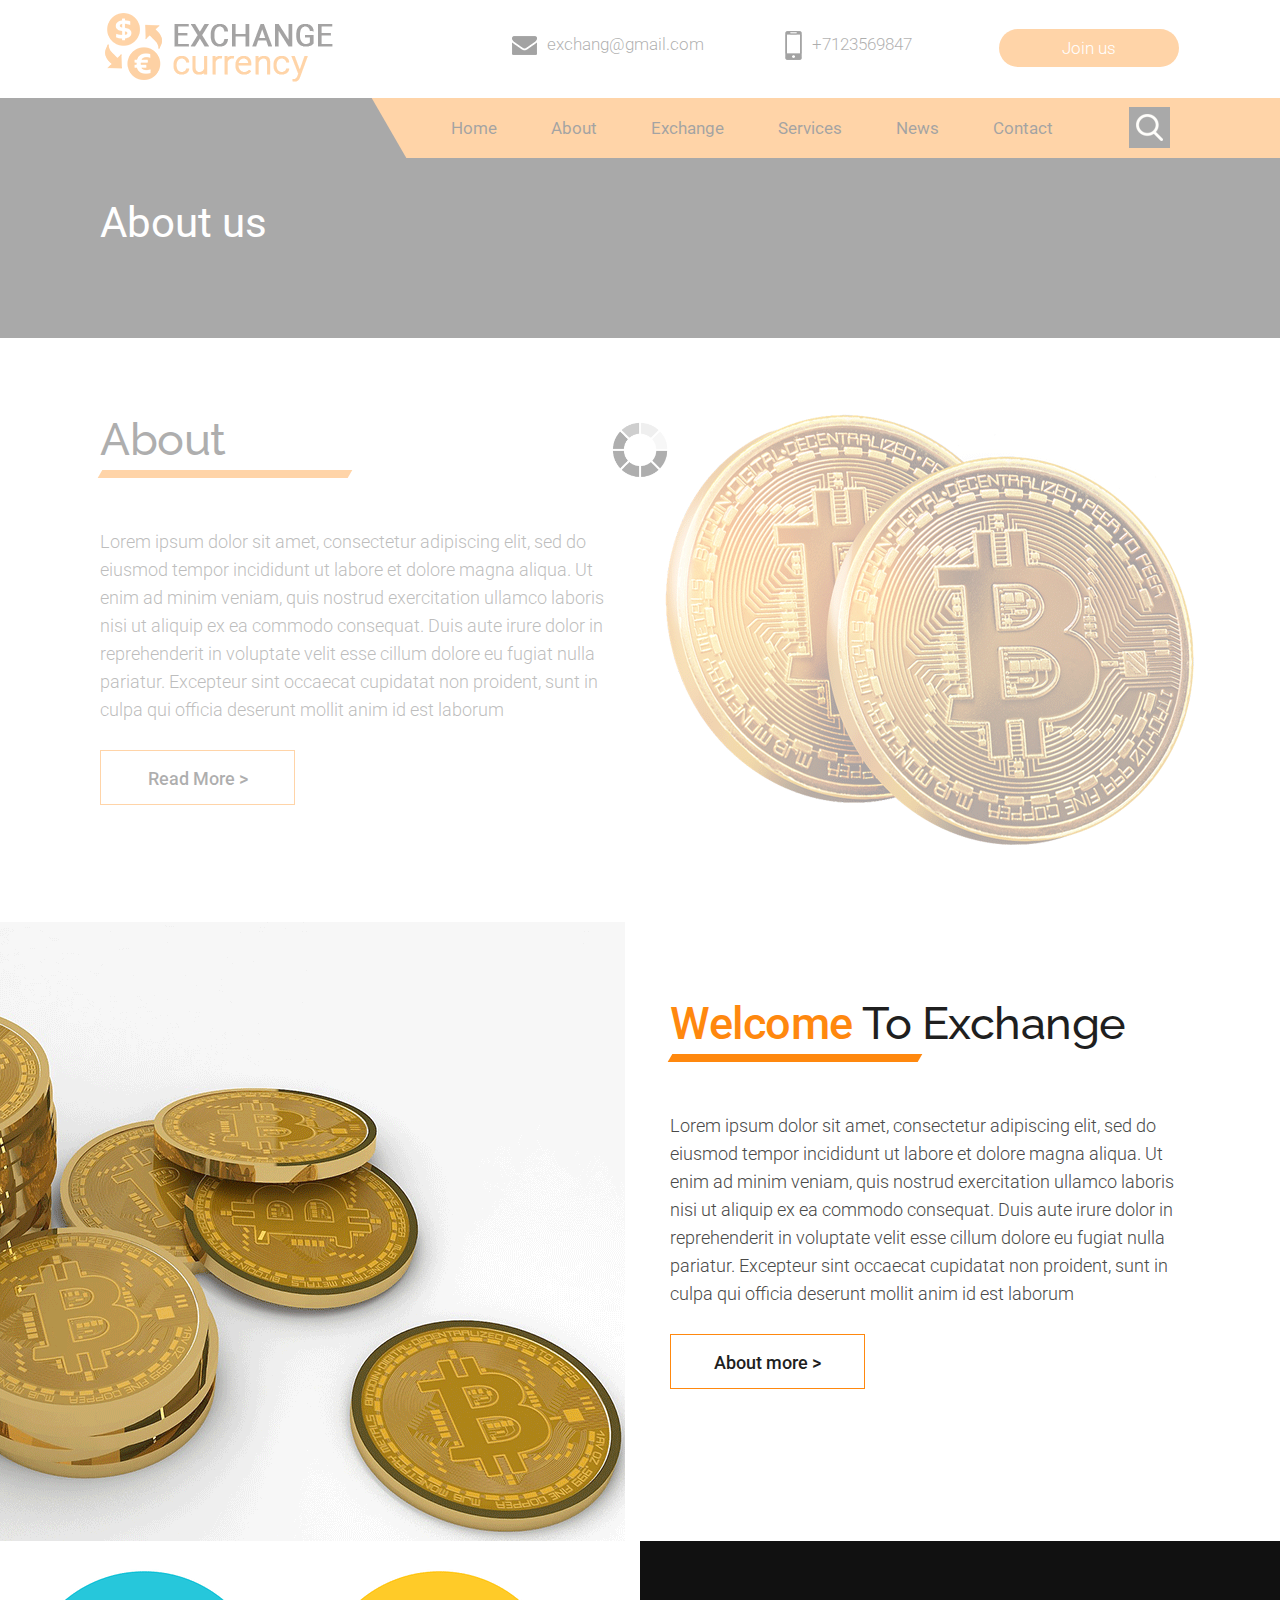
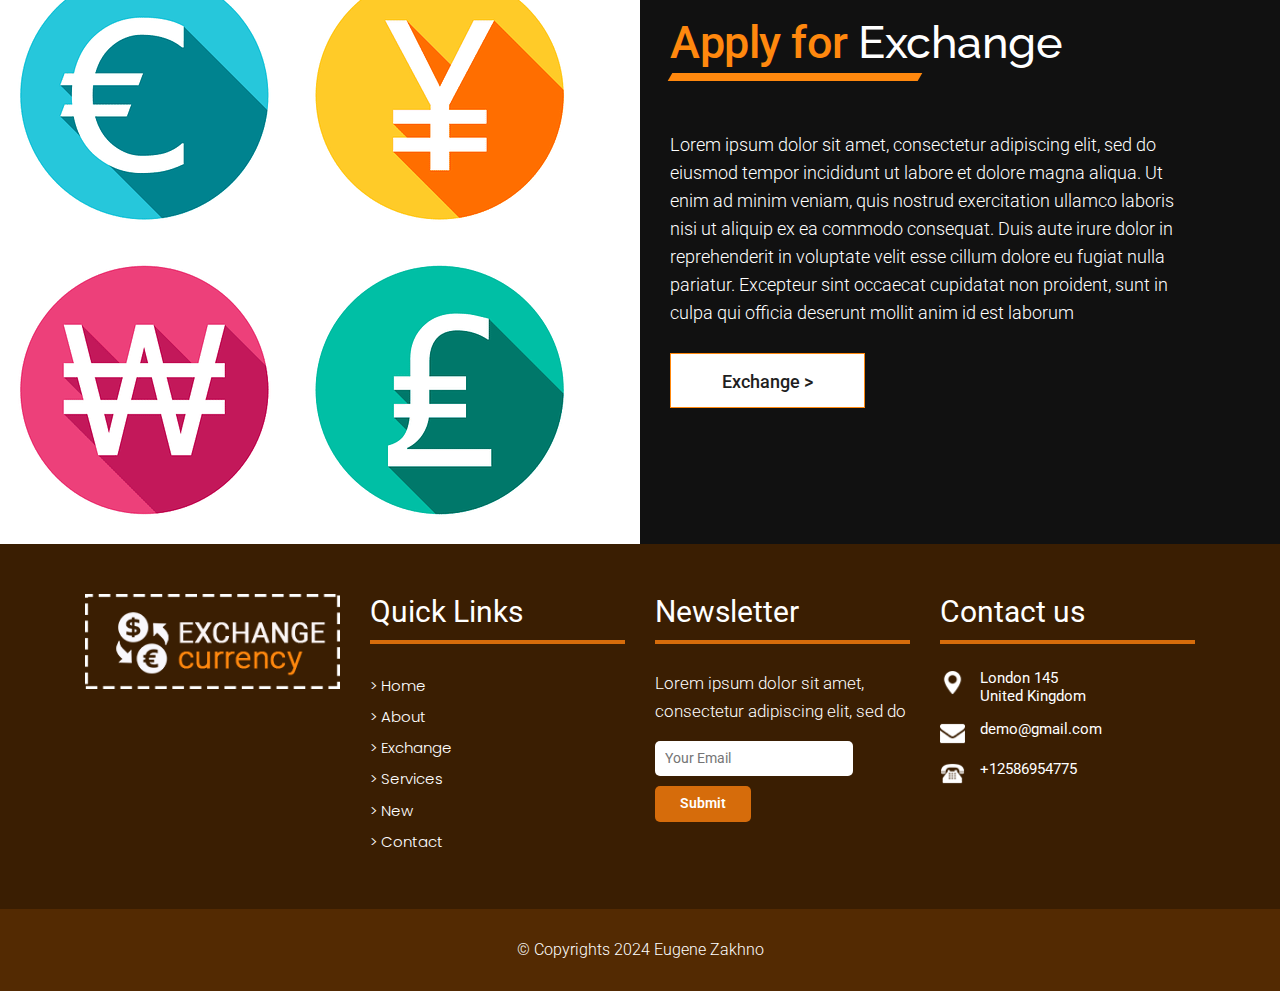
==== commit 63542d34: "change footer" ====
--- a/about.html
+++ b/about.html
@@ -51,7 +51,7 @@
     <!-- Start header -->
     <header class="top-header">
         <div class="header_top">
-            
+
             <div class="container">
                 <div class="row">
                     <div class="logo_section">
@@ -66,13 +66,13 @@
                     </div>
                 </div>
             </div>
-        
+
         </div>
         <div class="header_bottom">
           <div class="container">
             <div class="col-sm-12">
                 <div class="menu_orange_section" style="background: #ff880e;">
-                   <nav class="navbar header-nav navbar-expand-lg"> 
+                   <nav class="navbar header-nav navbar-expand-lg">
                      <div class="menu_section">
                         <button class="navbar-toggler" type="button" data-toggle="collapse" data-target="#navbar-wd" aria-controls="navbar-wd" aria-expanded="false" aria-label="Toggle navigation">
                     <span></span>
@@ -96,12 +96,12 @@
                     <a class="search-btn">
                         <img src="images/search_icon.png" alt="#" />
                     </a>
-                </div> 
+                </div>
                 </div>
             </div>
           </div>
         </div>
-        
+
     </header>
     <!-- End header -->
 
@@ -118,7 +118,7 @@
         </div>
     </div>
     <!-- End Banner -->
-    
+
     <!-- section -->
     <div class="section layout_padding about_bg">
         <div class="container">
@@ -126,7 +126,7 @@
                 <div class="col-md-6">
                     <div class="full paddding_left_15">
                         <div class="heading_main text_align_left">
-                           <h2>About</h2>    
+                           <h2>About</h2>
                         </div>
                     </div>
                     <div class="full paddding_left_15">
@@ -158,7 +158,7 @@
                 <div class="col-md-6 layout_padding">
                     <div class="full paddding_left_15">
                         <div class="heading_main text_align_left">
-						   <h2><span class="theme_color">Welcome</span> To Exchange</h2>	
+						   <h2><span class="theme_color">Welcome</span> To Exchange</h2>
                         </div>
                     </div>
                     <div class="full paddding_left_15">
@@ -172,7 +172,7 @@
         </div>
     </div>
 	<!-- end section -->
-   
+
     <!-- section -->
     <div class="section white_fonts" style="background: #111;">
         <div class="container">
@@ -185,7 +185,7 @@
                 <div class="col-md-6 layout_padding">
                     <div class="full paddding_left_15">
                         <div class="heading_main text_align_left">
-                           <h2><span class="theme_color">Apply for</span> Exchange</h2>    
+                           <h2><span class="theme_color">Apply for</span> Exchange</h2>
                         </div>
                     </div>
                     <div class="full paddding_left_15">
@@ -262,7 +262,7 @@
         <div class="container">
             <div class="row">
                 <div class="col-12">
-                    <p class="crp">© Copyrights 2019 design by html.design</p>
+                    <p class="crp">© Copyrights 2024 Eugene Zakhno</p>
                 </div>
             </div>
         </div>
@@ -284,7 +284,7 @@
     <script src="js/isotope.min.js"></script>
     <script src="js/images-loded.min.js"></script>
     <script src="js/custom.js"></script>
-	
+
 </body>
 
-</html>+</html>
